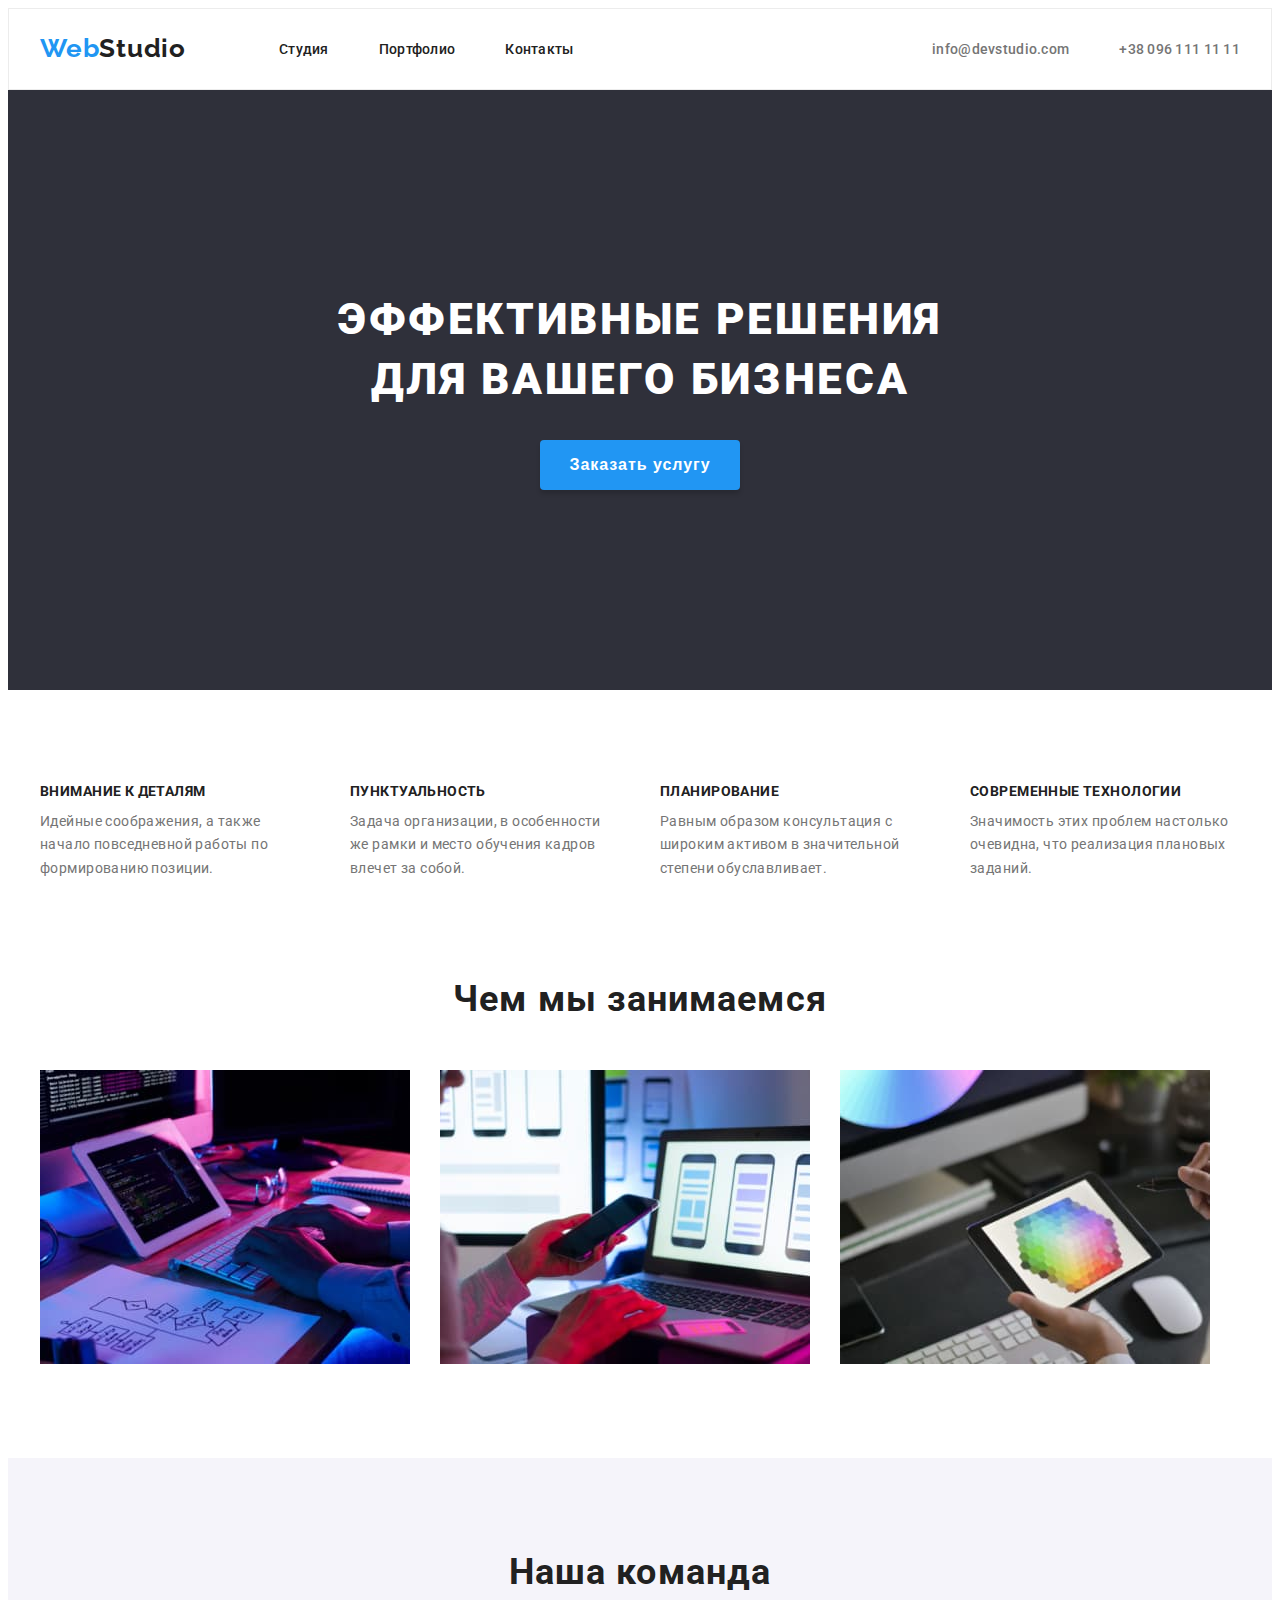
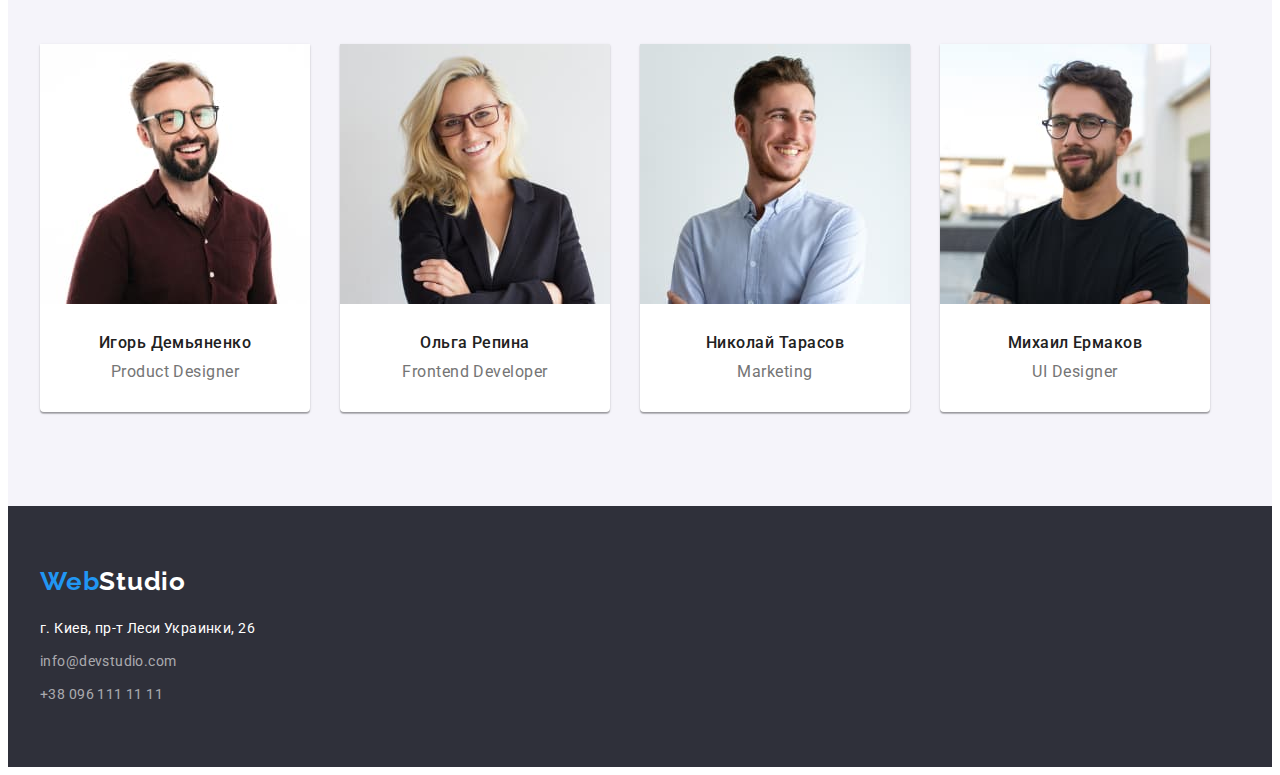
==== index.html @ 81bf01bc "Клонировала" ====
<!DOCTYPE html>
<html lang="ru">
  <head>
    <meta charset="UTF-8" />
    <meta http-equiv="X-UA-Compatible" content="IE=edge" />
    <meta name="viewport" content="width=device-width, initial-scale=1.0" />
    <title>Document</title>
    <link rel="preconnect" href="https://fonts.googleapis.com" />
    <link rel="preconnect" href="https://fonts.gstatic.com" crossorigin />
    <link
      href="https://fonts.googleapis.com/css2?family=Raleway:wght@700&family=Roboto:wght@400;500;700;900&display=swap"
      rel="stylesheet"
    />
    <link
      rel="stylesheet"
      href="https://cdnjs.cloudflare.com/ajax/libs/modern-normalize/1.1.0/modern-normalize.min.css"
      integrity="sha512-wpPYUAdjBVSE4KJnH1VR1HeZfpl1ub8YT/NKx4PuQ5NmX2tKuGu6U/JRp5y+Y8XG2tV+wKQpNHVUX03MfMFn9Q=="
      crossorigin="anonymous"
      referrerpolicy="no-referrer"
    />
    <link rel="stylesheet" href="./css/styles.css" />
  </head>
  <body>
    <header class="header">
      <div class="container header-container">
        <nav class="navigation">
          <a href="" class="logo"><span class="accent">Web</span>Studio</a>
          <ul class="header-list list">
            <li class="header-item">
              <a href="./index.html" class="header-link">Студия</a>
            </li>
            <li class="header-item">
              <a href="./portfolio.html" class="header-link">Портфолио</a>
            </li>
            <li class="header-item">
              <a href="" class="header-link">Контакты</a>
            </li>
          </ul>
        </nav>
        <ul class="header-list-connect list">
          <li class="header-item">
            <a href="mailto:info@devstudio.com" class="header-link-mail"
              >info@devstudio.com</a
            >
          </li>
          <li class="header-item">
            <a href="tel:+380961111111" class="header-link-tel"
              >+38 096 111 11 11</a
            >
          </li>
        </ul>
      </div>
    </header>
    <main>
      <section class="hero">
        <div class="container">
          <h1 class="title">
            Эффективные решения <br />
            для вашего бизнеса
          </h1>
          <div class="btn-content">
            <button type="button" class="btn" style="cursor: pointer">
              Заказать услугу
            </button>
          </div>
        </div>
      </section>
      <section class="info section">
        <div class="container">
          <ul class="info-list list">
            <li class="info-item">
              <h4 class="info-name">Внимание к деталям</h4>
              <div class="info-text-content">
                <p class="info-text">
                  Идейные соображения, а также начало повседневной работы по
                  формированию позиции.
                </p>
              </div>
            </li>

            <li class="info-item">
              <h4 class="info-name">Пунктуальность</h4>
              <div class="info-text-content">
                <p class="info-text">
                  Задача организации, в особенности же рамки и место обучения
                  кадров влечет за собой.
                </p>
              </div>
            </li>

            <li class="info-item">
              <h4 class="info-name">Планирование</h4>
              <div class="info-text-content">
                <p class="info-text">
                  Равным образом консультация с широким активом в значительной
                  степени обуславливает.
                </p>
              </div>
            </li>

            <li class="info-item">
              <h4 class="info-name">Современные технологии</h4>
              <div class="info-text-content">
                <p class="info-text">
                  Значимость этих проблем настолько очевидна, что реализация
                  плановых заданий.
                </p>
              </div>
            </li>
          </ul>
        </div>
      </section>
      <section class="action">
        <div class="container">
          <h2 class="action-title">Чем мы занимаемся</h2>
          <ul class="action-list list">
            <li class="action-item">
              <img
                src="./images/img.jpg"
                alt="печатает код"
                width="370"
                height="294"
                class="action-img"
              />
            </li>
            <li class="action-item">
              <img
                src="./images/img2.jpg"
                alt="дизайн мобильного приложения"
                width="370"
                height="294"
                class="action-img"
              />
            </li>
            <li class="action-item">
              <img
                src="./images/img3.jpg"
                alt="выбор цвета на планшете"
                width="370"
                height="294"
                class="action-img"
              />
            </li>
          </ul>
        </div>
      </section>
      <section class="team section">
        <div class="container">
          <h2 class="team-title">Наша команда</h2>
          <ul class="team-list list">
            <li class="team-item">
              <img
                src="./images/igor_demyanenko.jpg"
                alt="Игорь Демьяненко"
                width="270"
                class="team-img"
              />
              <div class="team-name-content">
                <h3 class="team-name">Игорь Демьяненко</h3>
                <p class="team-position">Product Designer</p>
              </div>
            </li>
            <li class="team-item">
              <img
                src="./images/olga_repina.jpg"
                alt="Ольга Репина"
                width="270"
                class="team-img"
              />
              <div class="team-name-content">
                <h3 class="team-name">Ольга Репина</h3>
                <p class="team-position">Frontend Developer</p>
              </div>
            </li>
            <li class="team-item">
              <img
                src="./images/nikolai_tarasov.jpg"
                alt="Николай Тарасов"
                width="270"
                class="team-img"
              />
              <div class="team-name-content">
                <h3 class="team-name">Николай Тарасов</h3>
                <p class="team-position">Marketing</p>
              </div>
            </li>
            <li class="team-item">
              <img
                src="./images/mihail_ermakov.jpg"
                alt="Михаил Ермаков"
                width="270"
                class="team-img"
              />
              <div class="team-name-content">
                <h3 class="team-name">Михаил Ермаков</h3>
                <p class="team-position">UI Designer</p>
              </div>
            </li>
          </ul>
        </div>
      </section>
    </main>
    <footer class="footer">
      <div class="container">
        <div class="footer-logo-content">
          <a href="" class="footer-logo"
            >Web<span class="footer-accent">Studio</span></a
          >
        </div>
        <address>
          <ul class="footer-list list">
            <li class="footer-item">
              <a
                href="https://goo.gl/maps/QjUmSCMM7ue8ymKq8"
                target="_blank"
                rel="noopener noreferrer nofollow"
                class="footer-link"
                >г. Киев, пр-т Леси Украинки, 26</a
              >
            </li>
            <li class="footer-item">
              <a href="mailto:info@devstudio.com" class="footer-link-mail"
                >info@devstudio.com</a
              >
            </li>
            <li class="footer-item">
              <a href="tel:+380961111111" class="footer-link-tel"
                >+38 096 111 11 11</a
              >
            </li>
          </ul>
        </address>
      </div>
    </footer>
  </body>
</html>
---- css/styles.css ----
:root {
  --header-text-color: #757575;
  --background: #2f303a;
  --color-nav: #2196f3;
}
p,
h1,
h2,
h3,
h4,
h5,
h6 {
  margin: 0;
}
ul {
  margin: 0;
  padding: 0;
}
img {
  display: block;
  max-width: 100%;
  height: auto;
}
button {
  cursor: pointer;
}

body {
  font-family: "Raleway", sans-serif;
  font-family: "Roboto", sans-serif;
  color: #757575;
}
.list {
  list-style: none;
}
a {
  text-decoration: none;
}

.container {
  width: 1200px;
  padding-left: 15px;
  padding-right: 15px;
  margin: 0 auto;
}

.section {
  padding-top: 94px;
  padding-bottom: 94px;
}

.logo {
  font-family: Raleway;
  font-weight: bold;
  font-size: 26px;
  line-height: 1.19;
  letter-spacing: 0.03em;
  color: #212121;
  margin-right: 93px;
}
.accent {
  color: #2196f3;
}

.header {
  padding-top: 24px;
  padding-bottom: 25px;
  border: 1px solid #ececec;
}

.header-container {
  display: flex;
  align-items: center;
}

.navigation {
  display: flex;
  align-items: center;
}

.header-list {
  display: flex;
}

.header-list-connect {
  display: flex;
  margin-left: auto;
}

.header-item + .header-item {
  margin-left: 50px;
}

.header-link {
  font-weight: 500;
  font-size: 14px;
  line-height: 1.14;
  letter-spacing: 0.02em;
  color: #212121;
  padding: 32px 0;
}
.header-link:hover,
.header-link:focus {
  color: var(--color-nav);
}
.header-link-mail,
.header-link-tel {
  font-weight: 500;
  font-size: 14px;
  line-height: 1.14;
  letter-spacing: 0.02em;
  color: #757575;
  padding: 30px 0;
}
.header-link-mail:hover,
.header-link-tel:hover,
.header-link-mail:focus,
.header-link-tel:focus {
  color: var(--color-nav);
}
/* main */

.hero {
  background: var(--background);
  padding-top: 200px;
  padding-bottom: 200px;
}
.title {
  font-weight: 900;
  font-size: 44px;
  line-height: 1.36;
  text-align: center;
  letter-spacing: 0.06em;
  text-transform: uppercase;
  color: #ffffff;
  margin-bottom: 30px;
}
.btn {
  background: #2196f3;
  box-shadow: 0px 4px 4px rgba(0, 0, 0, 0.15);
  border-radius: 4px;
  border: none;
  font-weight: bold;
  font-size: 16px;
  line-height: 1.87;
  display: flex;
  justify-content: center;
  align-items: center;

  letter-spacing: 0.06em;
  color: #ffffff;
  min-width: 200px;
  height: 50px;
}

.btn-content {
  display: flex;
  justify-content: center;
}

.info-list {
  display: flex;
  justify-content: space-between;
}
.info-item + .info-item {
  margin-left: 30px;
}
.info-name {
  font-weight: bold;
  font-size: 14px;
  line-height: 1.14;
  letter-spacing: 0.03em;
  text-transform: uppercase;
  color: #212121;
  margin-bottom: 10px;
}

.info-text {
  width: 270px;
  height: 75px;
}

.info-text {
  font-size: 14px;
  line-height: 1.71;
  letter-spacing: 0.03em;
  color: var(--header-text-color);
}

.action {
  padding-bottom: 94px;
}

.action-list {
  display: flex;
}

.action-item + .action-item {
  margin-left: 30px;
}

.action-title {
  font-weight: bold;
  font-size: 36px;
  line-height: 1.16;
  text-align: center;
  letter-spacing: 0.03em;
  color: #212121;
  margin-bottom: 50px;
}
/*----------------Наша команда------------------*/
.team {
  background: #f5f4fa;
}
.team-title {
  font-weight: bold;
  font-size: 36px;
  line-height: 1.16;
  text-align: center;
  letter-spacing: 0.03em;
  color: #212121;
  margin-bottom: 50px;
}

.team-list {
  display: flex;
}

.team-item {
  background: #ffffff;
  box-shadow: 0px 1px 3px rgba(0, 0, 0, 0.12), 0px 1px 1px rgba(0, 0, 0, 0.14),
    0px 2px 1px rgba(0, 0, 0, 0.2);
  border-radius: 0px 0px 4px 4px;
}

.team-item + .team-item {
  margin-left: 30px;
}

.team-name-content {
  padding-top: 30px;
  padding-bottom: 30px;
}
.team-name {
  font-weight: 500;
  font-size: 16px;
  line-height: 1.18;
  text-align: center;
  letter-spacing: 0.03em;
  color: #212121;
  margin-bottom: 10px;
}
.team-position {
  font-size: 16px;
  line-height: 1.18;
  text-align: center;
  letter-spacing: 0.03em;
  color: var(--header-text-color);
}
/*-------------FOOTER---------------*/
.footer {
  background: var(--background);
  padding-top: 60px;
  padding-bottom: 60px;
}

.footer-logo-content {
  margin-bottom: 20px;
}
.footer-logo {
  font-family: Raleway;
  font-weight: bold;
  font-size: 26px;
  line-height: 1.19;
  letter-spacing: 0.03em;
  color: #2196f3;
}

.footer-accent {
  color: #ffffff;
}

.footer-item:nth-child(-n + 2) {
  margin-bottom: 9px;
}

.footer-link {
  font-style: normal;
  font-weight: normal;
  font-size: 14px;
  line-height: 1.71;
  letter-spacing: 0.03em;
  color: #ffffff;
}
.footer-link-mail,
.footer-link-tel {
  font-style: normal;
  font-weight: normal;
  font-size: 14px;
  line-height: 1.71;
  letter-spacing: 0.03em;
  color: rgba(255, 255, 255, 0.6);
  margin-top: 9px;
}
.footer-link-mail:hover,
.footer-link-tel:hover,
.footer-link:hover,
.footer-link-mail:focus,
.footer-link-tel:focus,
.footer-link:focus {
  color: var(--color-nav);
}
/*------------------------- Портфолио------------------------------- */
.prtf-list-btn {
  display: flex;
  justify-content: center;
  margin-bottom: 50px;
}

.prtf-item-btn + .prtf-item-btn {
  margin-left: 8px;
}

.prtf-btn {
  background: #f5f4fa;
  border-radius: 4px;
  border: none;
  font-weight: 500;
  font-size: 16px;
  line-height: 1.62;
  text-align: center;
  letter-spacing: 0.03em;
  color: #212121;
  padding: 6px 22px;
}

.prtf-btn:hover,
.prtf-btn:focus {
  background: #2196f3;
  color: #ffffff;
  border: none;
}

.prtf-list {
  display: flex;
  flex-wrap: wrap;
  margin-left: -30px;
}

.prtf-item {
  width: calc(100% / 3 - 30px);
  margin-left: 30px;
  background: #ffffff;
}

.prtf-item:nth-child(-n + 6) {
  margin-bottom: 30px;
}

.prtf-title-content {
  padding: 20px 24px;
  background: #ffffff;
  border-right: 1px solid #eeeeee;
  border-bottom: 1px solid #eeeeee;
  border-left: 1px solid #eeeeee;
}

.prtf-title {
  font-weight: bold;
  font-size: 18px;
  line-height: 2;
  letter-spacing: 0.06em;
  color: #212121;
}
.prtf-text {
  font-size: 16px;
  line-height: 30px;
  letter-spacing: 0.03em;
  color: #757575;
}
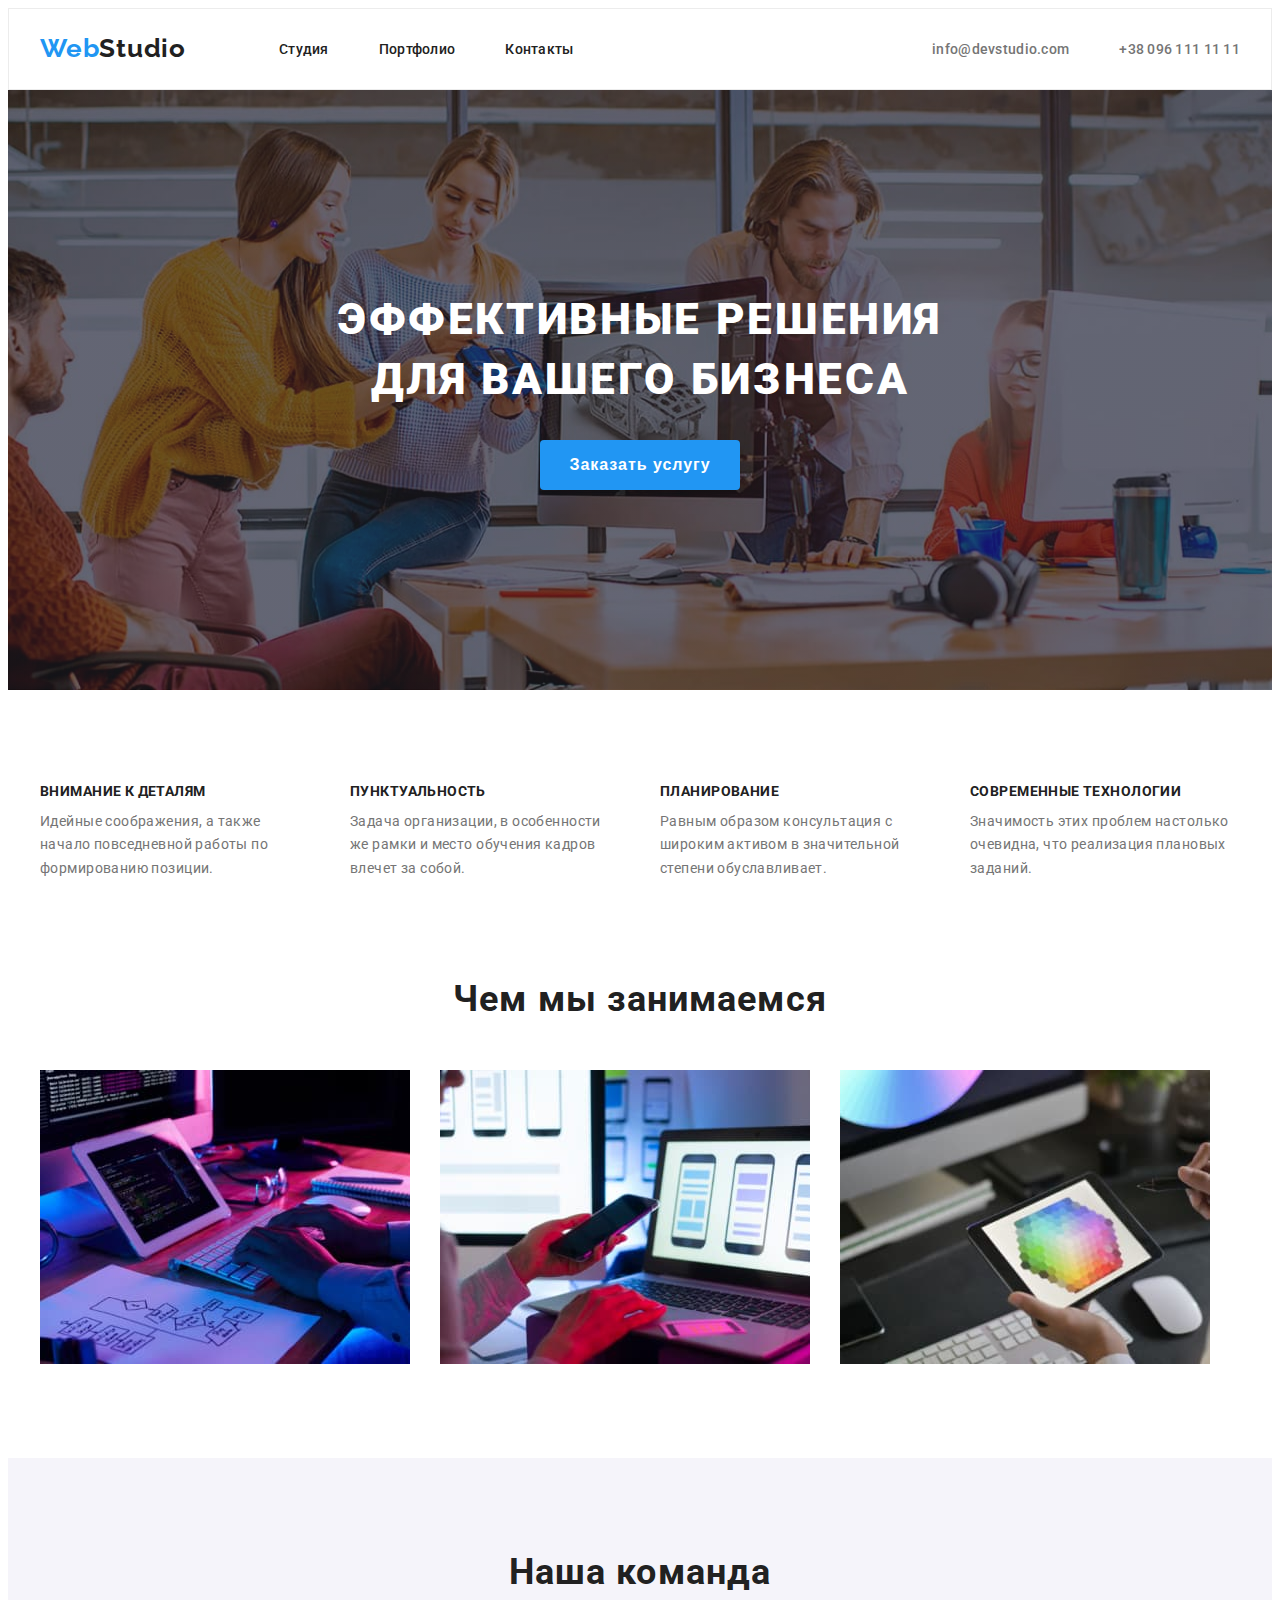
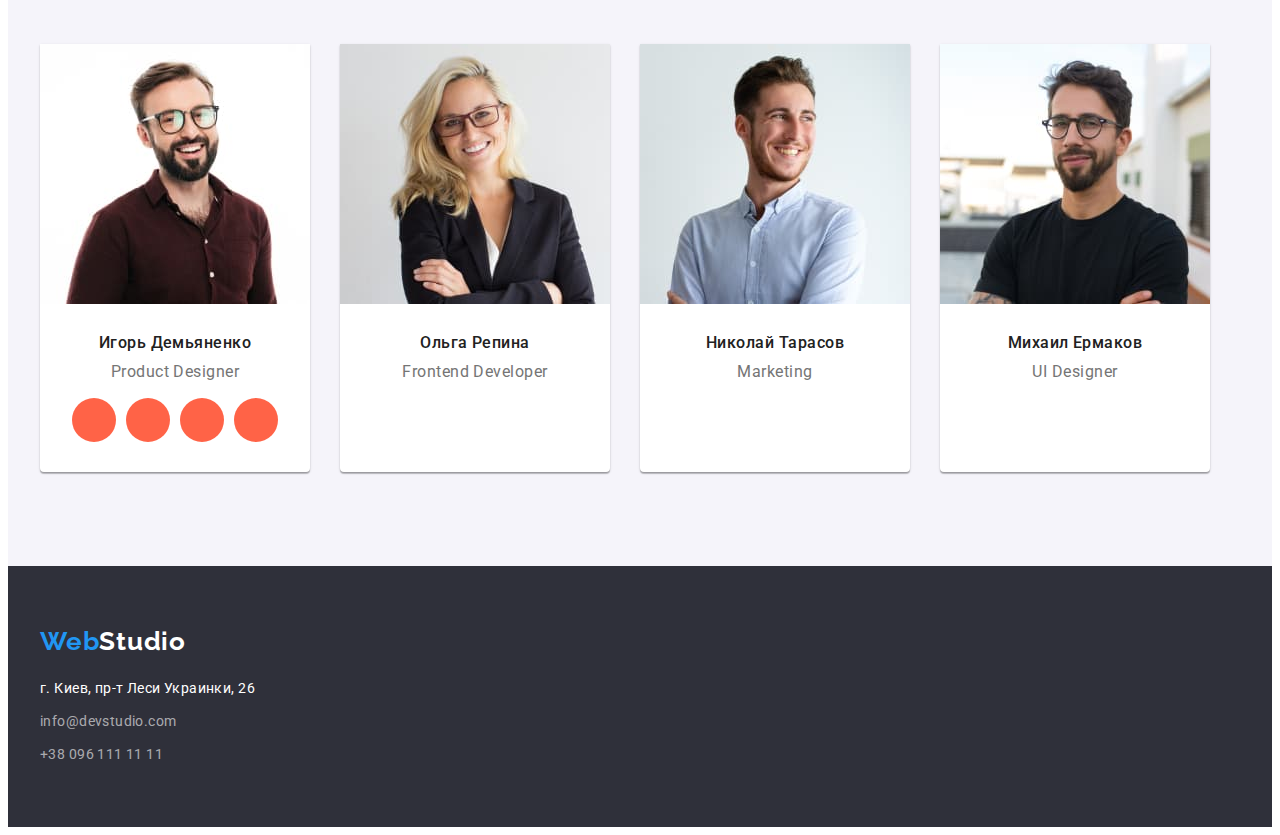
==== commit f7e5bcb1: "!!!!!!!!!" ====
--- a/index.html
+++ b/index.html
@@ -158,6 +158,20 @@
               <div class="team-name-content">
                 <h3 class="team-name">Игорь Демьяненко</h3>
                 <p class="team-position">Product Designer</p>
+                <ul class="team-social-list list">
+                  <li class="team-social-item">
+                    <a href="" class="team-social-link"></a>
+                  </li>
+                  <li class="team-social-item">
+                    <a href="" class="team-social-link"></a>
+                  </li>
+                  <li class="team-social-item">
+                    <a href="" class="team-social-link"></a>
+                  </li>
+                  <li class="team-social-item">
+                    <a href="" class="team-social-link"></a>
+                  </li>
+                </ul>
               </div>
             </li>
             <li class="team-item">
--- a/css/styles.css
+++ b/css/styles.css
@@ -122,6 +122,15 @@
 
 .hero {
   background: var(--background);
+  background-image: linear-gradient(
+      rgba(47, 48, 58, 0.4),
+      rgba(47, 48, 58, 0.4)
+    ),
+    url(../images/hero-bg.jpg);
+  background-repeat: no-repeat;
+  background-position: center;
+  block-size: cover;
+  /* flex-grow: 1; */
   padding-top: 200px;
   padding-bottom: 200px;
 }
@@ -256,6 +265,23 @@
   text-align: center;
   letter-spacing: 0.03em;
   color: var(--header-text-color);
+  margin-bottom: 16px;
+}
+
+.team-social-list {
+  display: flex;
+  justify-content: center;
+}
+
+.team-social-link {
+  width: 44px;
+  height: 44px;
+  background: tomato;
+  border-radius: 50px;
+  display: block;
+}
+.team-social-item + .team-social-item {
+  margin-left: 10px;
 }
 /*-------------FOOTER---------------*/
 .footer {
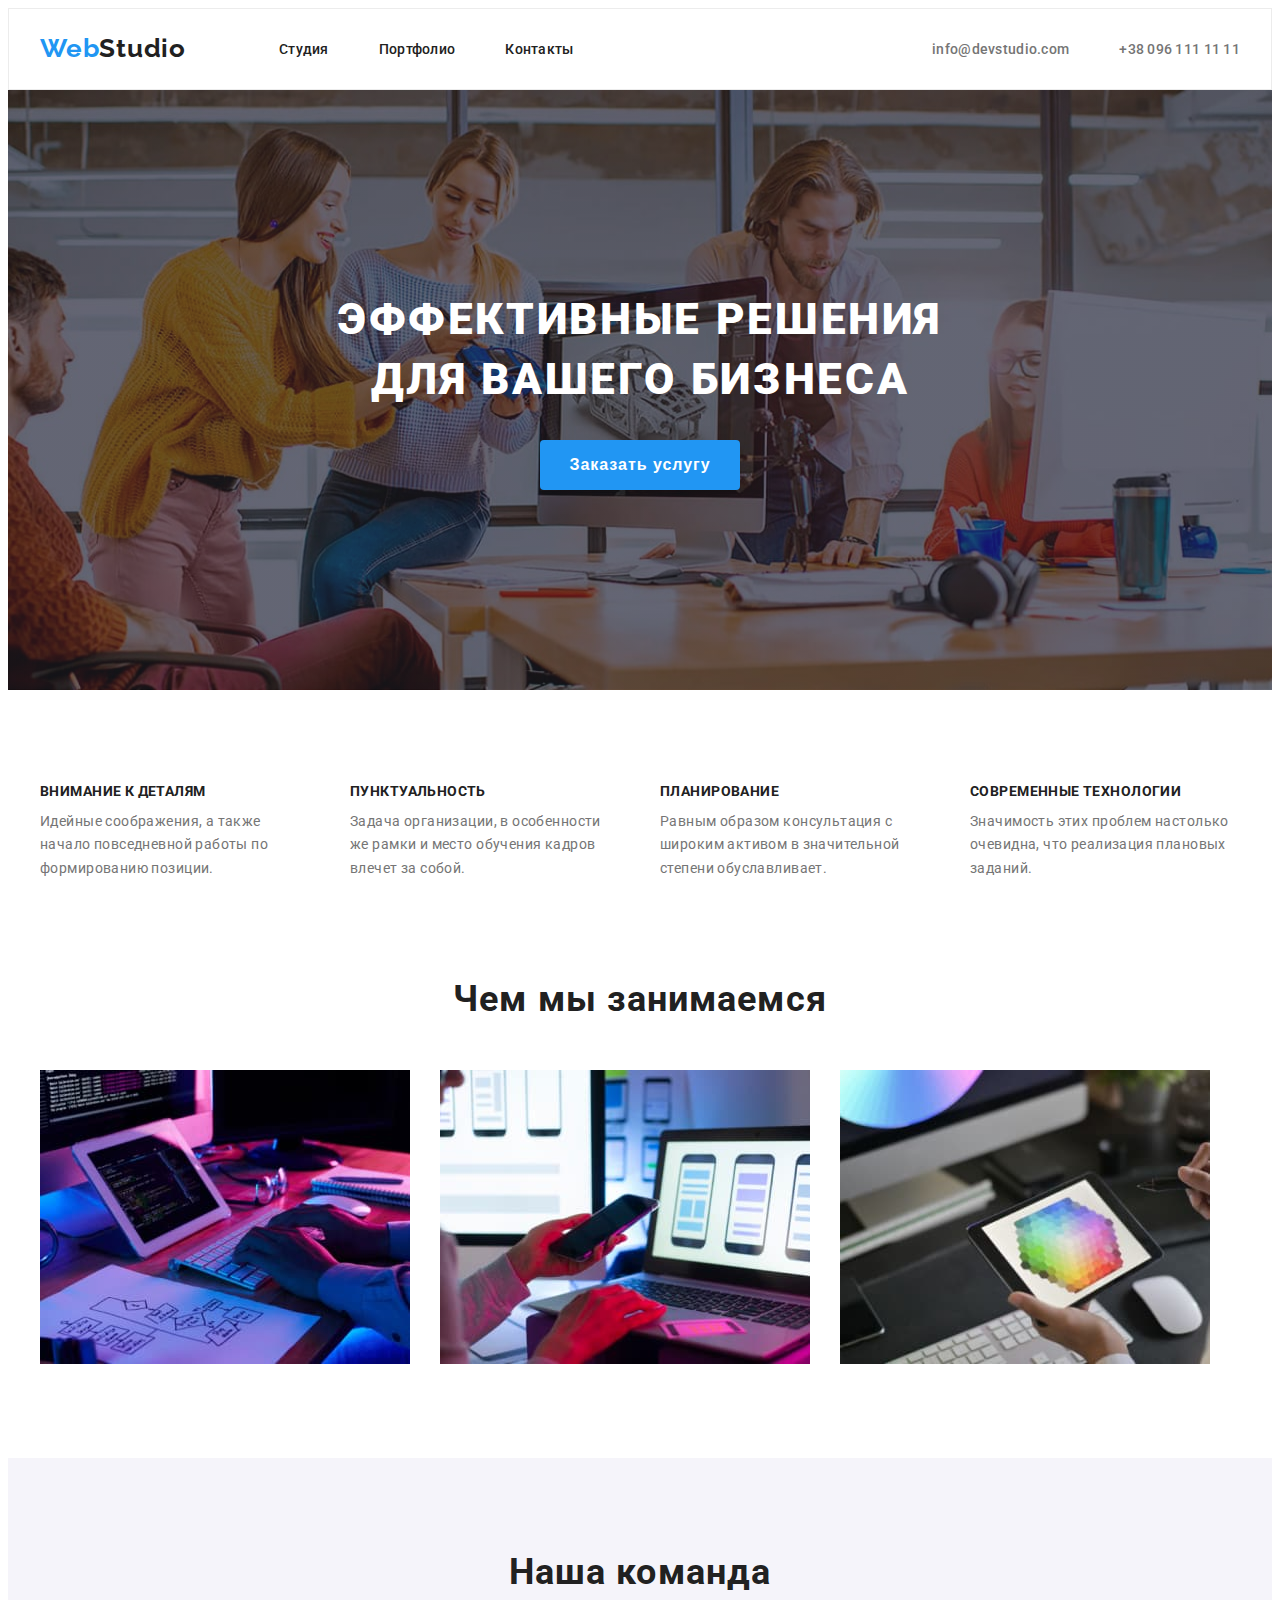
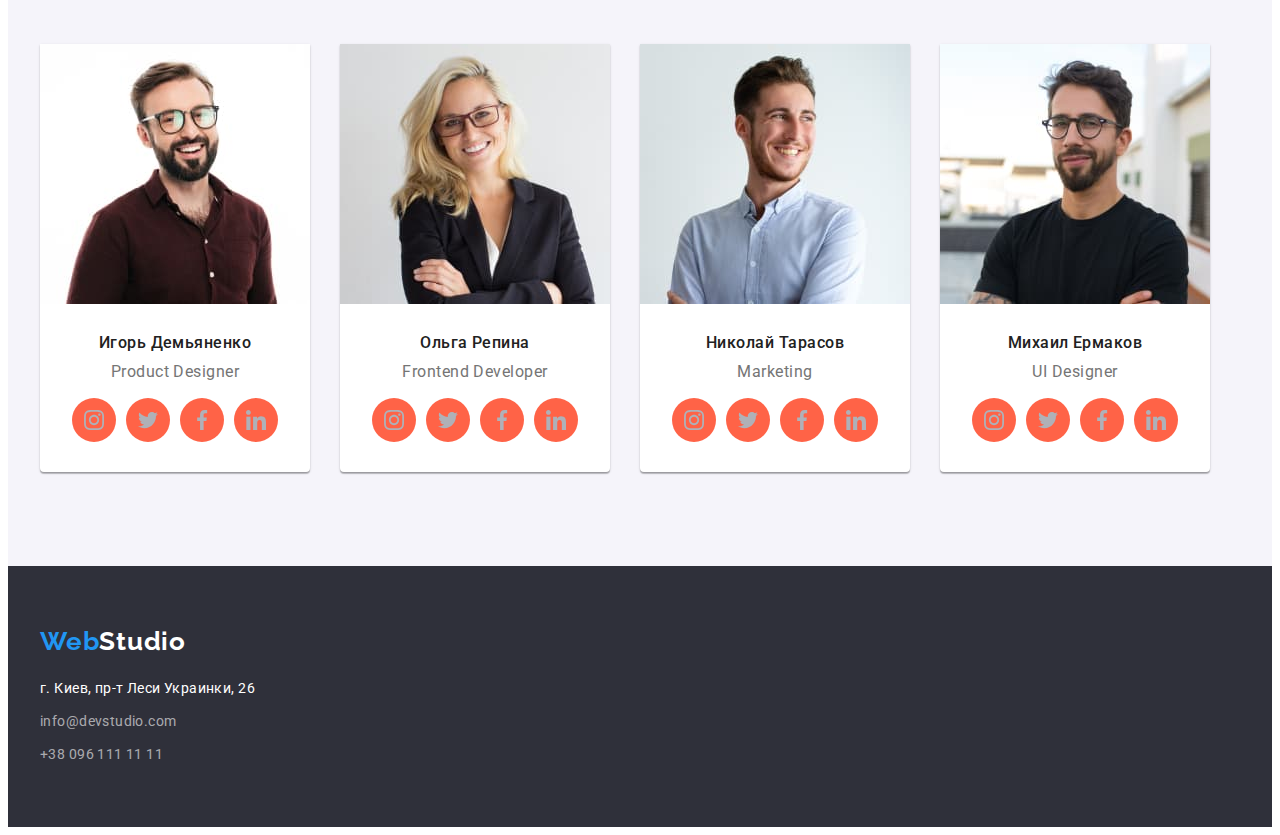
==== commit 358c201c: "icon ко всей команде" ====
--- a/index.html
+++ b/index.html
@@ -160,16 +160,32 @@
                 <p class="team-position">Product Designer</p>
                 <ul class="team-social-list list">
                   <li class="team-social-item">
-                    <a href="" class="team-social-link"></a>
-                  </li>
-                  <li class="team-social-item">
-                    <a href="" class="team-social-link"></a>
-                  </li>
-                  <li class="team-social-item">
-                    <a href="" class="team-social-link"></a>
-                  </li>
-                  <li class="team-social-item">
-                    <a href="" class="team-social-link"></a>
+                    <a href="" class="team-social-link">
+                      <svg class="team-social-icon" width="20" height="20">
+                        <use href="./images/icons.svg#icon-instagram-2"></use>
+                      </svg>
+                    </a>
+                  </li>
+                  <li class="team-social-item">
+                    <a href="" class="team-social-link">
+                      <svg class="team-social-icon" width="20" height="20">
+                        <use href="./images/icons.svg#icon-twitter-1"></use>
+                      </svg>
+                    </a>
+                  </li>
+                  <li class="team-social-item">
+                    <a href="" class="team-social-link">
+                      <svg class="team-social-icon" width="20" height="20">
+                        <use href="./images/icons.svg#icon-facebook-1"></use>
+                      </svg>
+                    </a>
+                  </li>
+                  <li class="team-social-item">
+                    <a href="" class="team-social-link">
+                      <svg class="team-social-icon" width="20" height="20">
+                        <use href="./images/icons.svg#icon-linkedin-1"></use>
+                      </svg>
+                    </a>
                   </li>
                 </ul>
               </div>
@@ -184,6 +200,36 @@
               <div class="team-name-content">
                 <h3 class="team-name">Ольга Репина</h3>
                 <p class="team-position">Frontend Developer</p>
+                <ul class="team-social-list list">
+                  <li class="team-social-item">
+                    <a href="" class="team-social-link">
+                      <svg class="team-social-icon" width="20" height="20">
+                        <use href="./images/icons.svg#icon-instagram-2"></use>
+                      </svg>
+                    </a>
+                  </li>
+                  <li class="team-social-item">
+                    <a href="" class="team-social-link">
+                      <svg class="team-social-icon" width="20" height="20">
+                        <use href="./images/icons.svg#icon-twitter-1"></use>
+                      </svg>
+                    </a>
+                  </li>
+                  <li class="team-social-item">
+                    <a href="" class="team-social-link">
+                      <svg class="team-social-icon" width="20" height="20">
+                        <use href="./images/icons.svg#icon-facebook-1"></use>
+                      </svg>
+                    </a>
+                  </li>
+                  <li class="team-social-item">
+                    <a href="" class="team-social-link">
+                      <svg class="team-social-icon" width="20" height="20">
+                        <use href="./images/icons.svg#icon-linkedin-1"></use>
+                      </svg>
+                    </a>
+                  </li>
+                </ul>
               </div>
             </li>
             <li class="team-item">
@@ -196,6 +242,36 @@
               <div class="team-name-content">
                 <h3 class="team-name">Николай Тарасов</h3>
                 <p class="team-position">Marketing</p>
+                <ul class="team-social-list list">
+                  <li class="team-social-item">
+                    <a href="" class="team-social-link">
+                      <svg class="team-social-icon" width="20" height="20">
+                        <use href="./images/icons.svg#icon-instagram-2"></use>
+                      </svg>
+                    </a>
+                  </li>
+                  <li class="team-social-item">
+                    <a href="" class="team-social-link">
+                      <svg class="team-social-icon" width="20" height="20">
+                        <use href="./images/icons.svg#icon-twitter-1"></use>
+                      </svg>
+                    </a>
+                  </li>
+                  <li class="team-social-item">
+                    <a href="" class="team-social-link">
+                      <svg class="team-social-icon" width="20" height="20">
+                        <use href="./images/icons.svg#icon-facebook-1"></use>
+                      </svg>
+                    </a>
+                  </li>
+                  <li class="team-social-item">
+                    <a href="" class="team-social-link">
+                      <svg class="team-social-icon" width="20" height="20">
+                        <use href="./images/icons.svg#icon-linkedin-1"></use>
+                      </svg>
+                    </a>
+                  </li>
+                </ul>
               </div>
             </li>
             <li class="team-item">
@@ -208,6 +284,36 @@
               <div class="team-name-content">
                 <h3 class="team-name">Михаил Ермаков</h3>
                 <p class="team-position">UI Designer</p>
+                <ul class="team-social-list list">
+                  <li class="team-social-item">
+                    <a href="" class="team-social-link">
+                      <svg class="team-social-icon" width="20" height="20">
+                        <use href="./images/icons.svg#icon-instagram-2"></use>
+                      </svg>
+                    </a>
+                  </li>
+                  <li class="team-social-item">
+                    <a href="" class="team-social-link">
+                      <svg class="team-social-icon" width="20" height="20">
+                        <use href="./images/icons.svg#icon-twitter-1"></use>
+                      </svg>
+                    </a>
+                  </li>
+                  <li class="team-social-item">
+                    <a href="" class="team-social-link">
+                      <svg class="team-social-icon" width="20" height="20">
+                        <use href="./images/icons.svg#icon-facebook-1"></use>
+                      </svg>
+                    </a>
+                  </li>
+                  <li class="team-social-item">
+                    <a href="" class="team-social-link">
+                      <svg class="team-social-icon" width="20" height="20">
+                        <use href="./images/icons.svg#icon-linkedin-1"></use>
+                      </svg>
+                    </a>
+                  </li>
+                </ul>
               </div>
             </li>
           </ul>
--- a/css/styles.css
+++ b/css/styles.css
@@ -278,8 +278,15 @@
   height: 44px;
   background: tomato;
   border-radius: 50px;
-  display: block;
-}
+  display: flex;
+  align-items: center;
+  justify-content: center;
+}
+
+.team-social-icon {
+  fill: #afb1b8;
+}
+
 .team-social-item + .team-social-item {
   margin-left: 10px;
 }
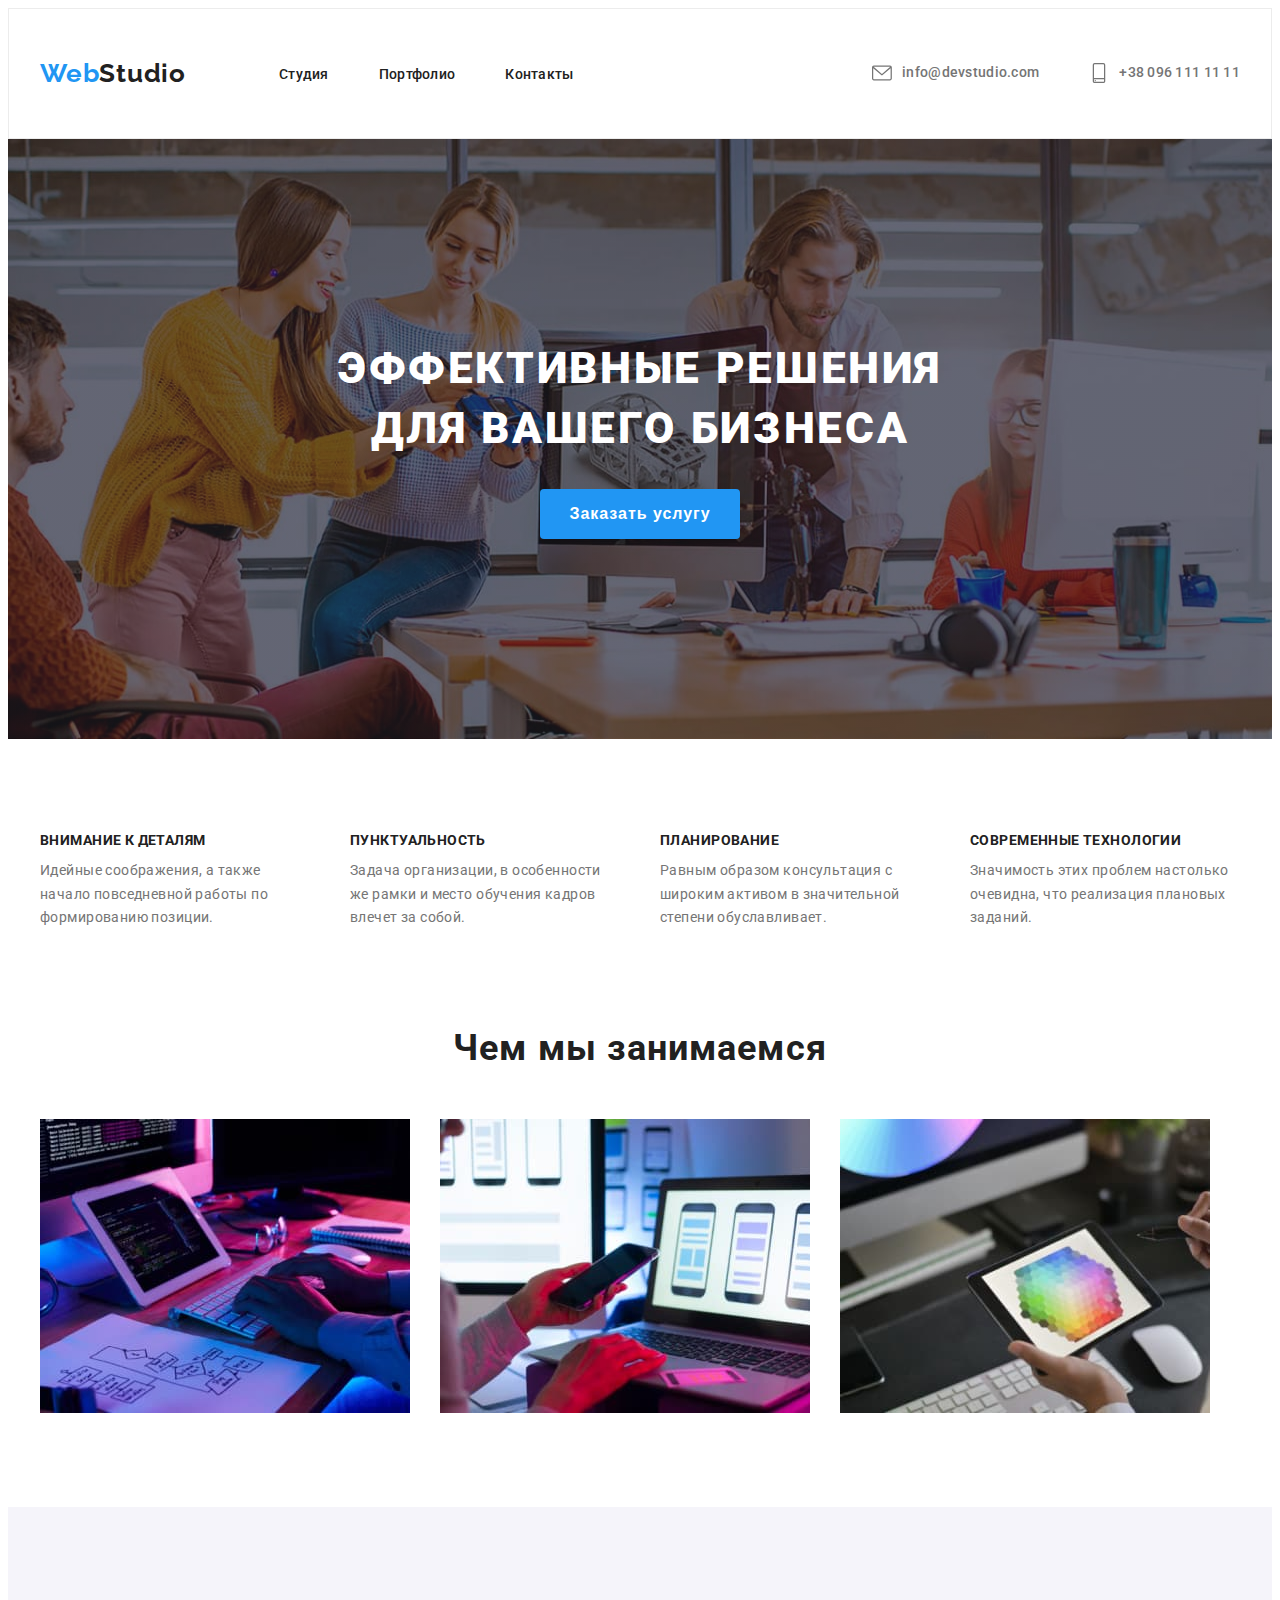
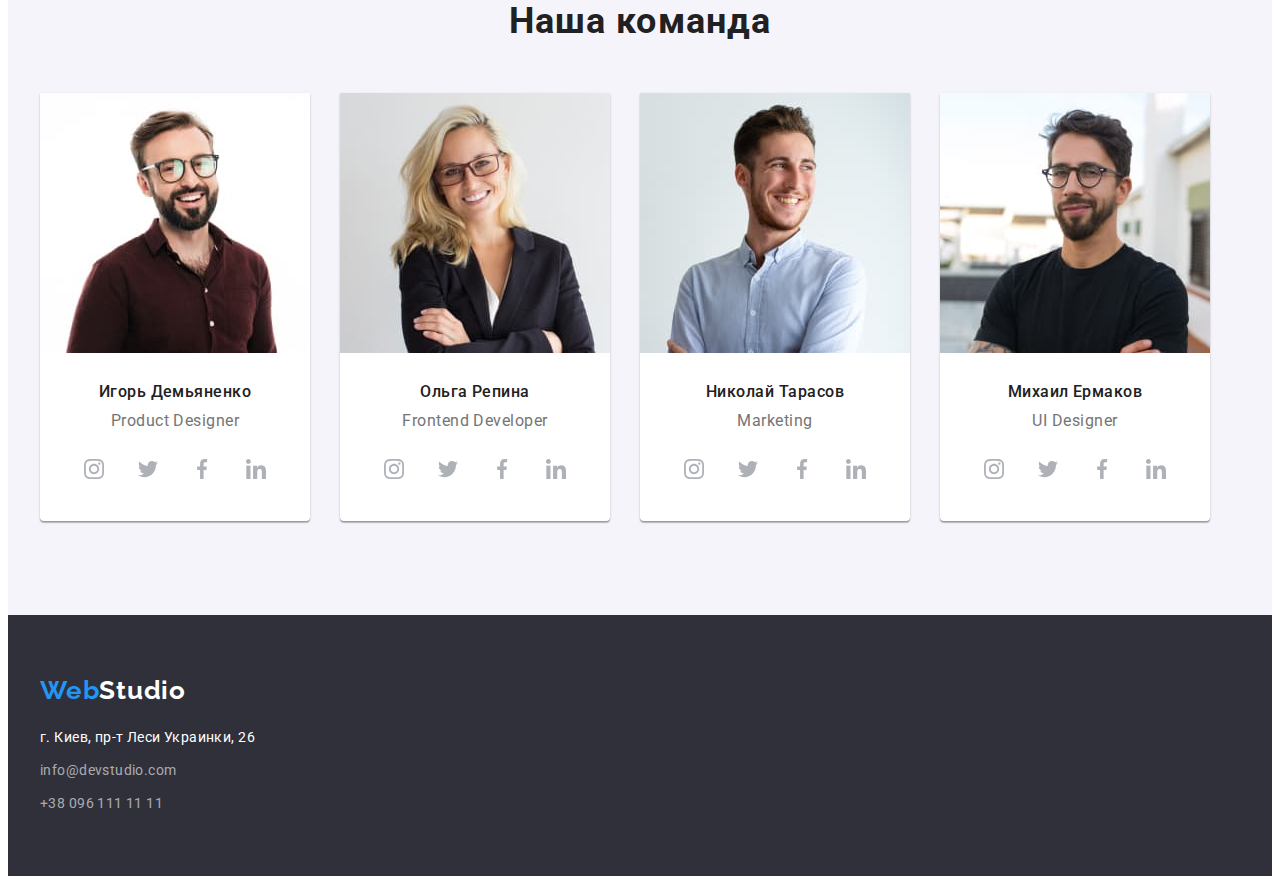
==== commit 4811a4bf: "header-link" ====
--- a/index.html
+++ b/index.html
@@ -39,13 +39,19 @@
         </nav>
         <ul class="header-list-connect list">
           <li class="header-item">
-            <a href="mailto:info@devstudio.com" class="header-link-mail"
-              >info@devstudio.com</a
+            <a href="mailto:info@devstudio.com" class="header-link-mail">
+              <svg class="header-link-icon" width="20" height="20">
+                <use href="./images/icons.svg#icon-envelope"></use>
+              </svg>
+              info@devstudio.com</a
             >
           </li>
           <li class="header-item">
-            <a href="tel:+380961111111" class="header-link-tel"
-              >+38 096 111 11 11</a
+            <a href="tel:+380961111111" class="header-link-tel">
+              <svg class="header-link-icon" width="20" height="20">
+                <use href="./images/icons.svg#icon-smartphone"></use>
+              </svg>
+              +38 096 111 11 11</a
             >
           </li>
         </ul>
--- a/css/styles.css
+++ b/css/styles.css
@@ -111,7 +111,16 @@
   letter-spacing: 0.02em;
   color: #757575;
   padding: 30px 0;
-}
+  display: flex;
+  align-items: center;
+  justify-content: center;
+}
+
+.header-link-icon {
+  fill: currentColor;
+  margin-right: 10px;
+}
+
 .header-link-mail:hover,
 .header-link-tel:hover,
 .header-link-mail:focus,
@@ -276,15 +285,21 @@
 .team-social-link {
   width: 44px;
   height: 44px;
-  background: tomato;
   border-radius: 50px;
   display: flex;
   align-items: center;
   justify-content: center;
+  color: #afb1b8;
 }
 
 .team-social-icon {
-  fill: #afb1b8;
+  fill: currentColor;
+}
+
+.team-social-link:hover,
+.team-social-link:focus {
+  background-color: #2196f3;
+  color: #ffffff;
 }
 
 .team-social-item + .team-social-item {
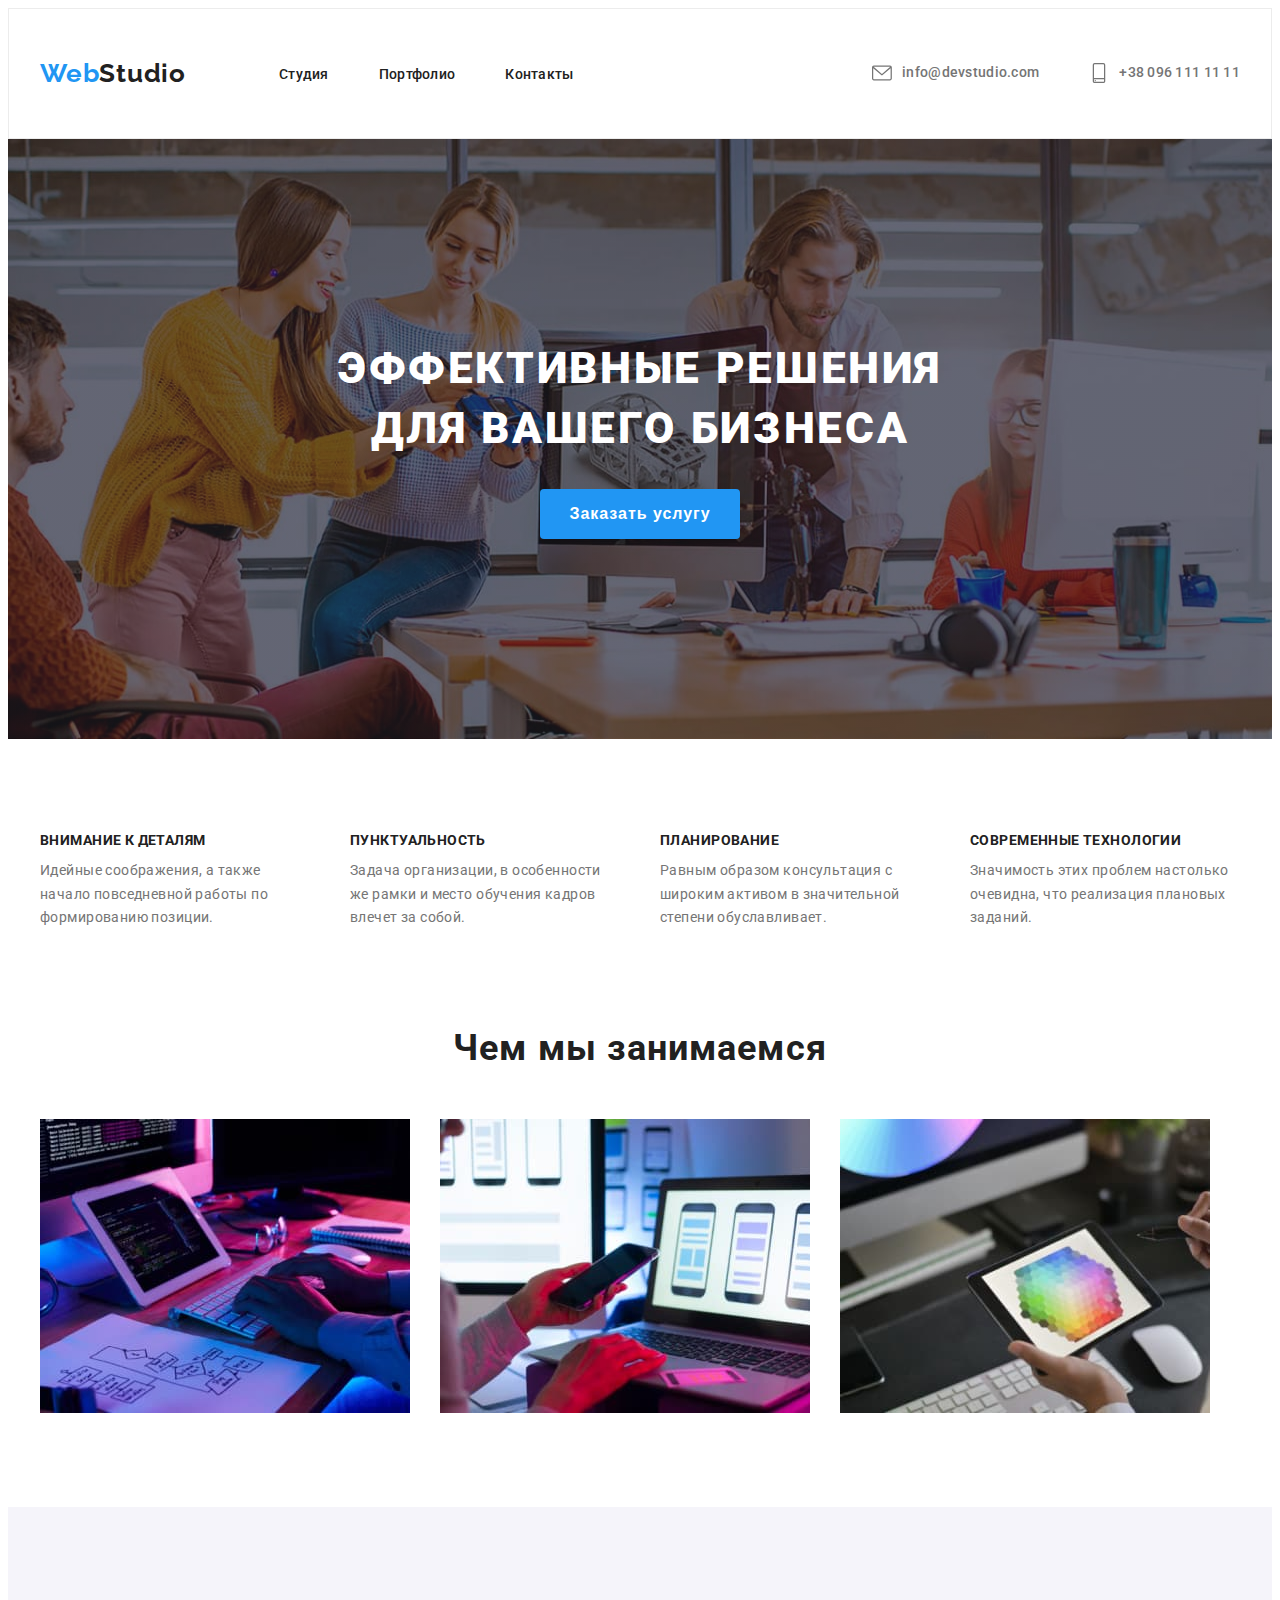
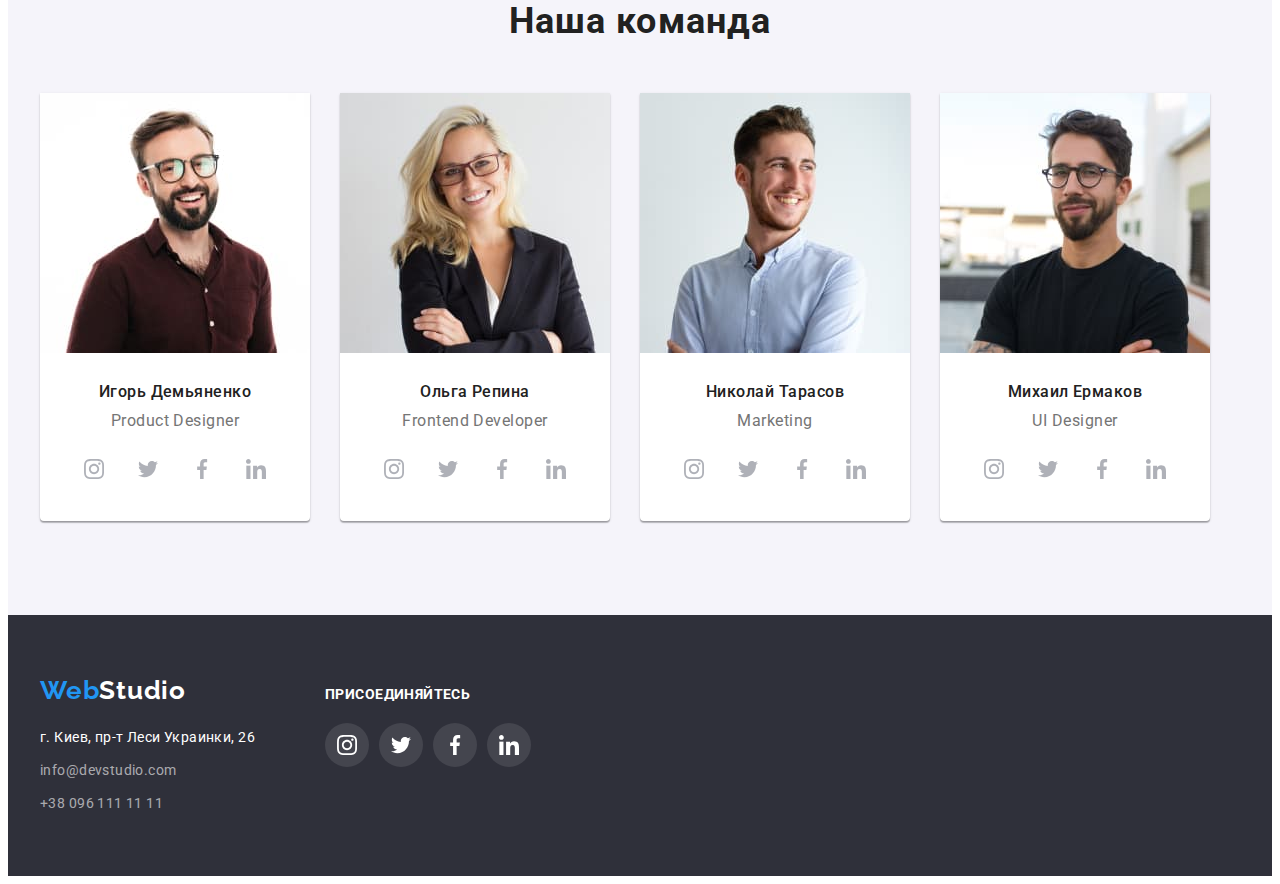
==== commit 6df0bb4d: "footer icon" ====
--- a/index.html
+++ b/index.html
@@ -327,35 +327,70 @@
       </section>
     </main>
     <footer class="footer">
-      <div class="container">
-        <div class="footer-logo-content">
-          <a href="" class="footer-logo"
-            >Web<span class="footer-accent">Studio</span></a
-          >
-        </div>
-        <address>
-          <ul class="footer-list list">
-            <li class="footer-item">
-              <a
-                href="https://goo.gl/maps/QjUmSCMM7ue8ymKq8"
-                target="_blank"
-                rel="noopener noreferrer nofollow"
-                class="footer-link"
-                >г. Киев, пр-т Леси Украинки, 26</a
-              >
-            </li>
-            <li class="footer-item">
-              <a href="mailto:info@devstudio.com" class="footer-link-mail"
-                >info@devstudio.com</a
-              >
-            </li>
-            <li class="footer-item">
-              <a href="tel:+380961111111" class="footer-link-tel"
-                >+38 096 111 11 11</a
-              >
-            </li>
-          </ul>
-        </address>
+      <div class="container footer-container">
+        <div class="footer-content">
+          <div class="footer-logo-content">
+            <a href="" class="footer-logo"
+              >Web<span class="footer-accent">Studio</span></a
+            >
+          </div>
+          <address>
+            <ul class="footer-list list">
+              <li class="footer-item">
+                <a
+                  href="https://goo.gl/maps/QjUmSCMM7ue8ymKq8"
+                  target="_blank"
+                  rel="noopener noreferrer nofollow"
+                  class="footer-link"
+                  >г. Киев, пр-т Леси Украинки, 26</a
+                >
+              </li>
+              <li class="footer-item">
+                <a href="mailto:info@devstudio.com" class="footer-link-mail"
+                  >info@devstudio.com</a
+                >
+              </li>
+              <li class="footer-item">
+                <a href="tel:+380961111111" class="footer-link-tel"
+                  >+38 096 111 11 11</a
+                >
+              </li>
+            </ul>
+          </address>
+        </div>
+        <div class="footer-contetn">
+          <h4 class="footer-text">присоединяйтесь</h4>
+          <ul class="footer-social-list list">
+            <li class="footer-social-item">
+              <a href="" class="footer-social-link">
+                <svg class="footer-social-icon" width="20" height="20">
+                  <use href="./images/icons.svg#icon-instagram-2"></use>
+                </svg>
+              </a>
+            </li>
+            <li class="footer-social-item">
+              <a href="" class="footer-social-link">
+                <svg class="footer-social-icon" width="20" height="20">
+                  <use href="./images/icons.svg#icon-twitter-1"></use>
+                </svg>
+              </a>
+            </li>
+            <li class="footer-social-item">
+              <a href="" class="footer-social-link">
+                <svg class="footer-social-icon" width="20" height="20">
+                  <use href="./images/icons.svg#icon-facebook-1"></use>
+                </svg>
+              </a>
+            </li>
+            <li class="footer-social-item">
+              <a href="" class="footer-social-link">
+                <svg class="footer-social-icon" width="20" height="20">
+                  <use href="./images/icons.svg#icon-linkedin-1"></use>
+                </svg>
+              </a>
+            </li>
+          </ul>
+        </div>
       </div>
     </footer>
   </body>
--- a/css/styles.css
+++ b/css/styles.css
@@ -312,6 +312,11 @@
   padding-bottom: 60px;
 }
 
+.footer-container {
+  display: flex;
+  align-items: baseline;
+}
+
 .footer-logo-content {
   margin-bottom: 20px;
 }
@@ -358,6 +363,50 @@
 .footer-link:focus {
   color: var(--color-nav);
 }
+
+.footer-social-list {
+  display: flex;
+}
+
+.footer-contetn {
+  display: flex;
+  flex-direction: column;
+  margin-left: 70px;
+}
+
+.footer-text {
+  font-size: 14px;
+  line-height: 1.14;
+  letter-spacing: 0.03em;
+  text-transform: uppercase;
+  color: #ffffff;
+  margin-bottom: 20px;
+}
+
+.footer-social-link {
+  width: 44px;
+  height: 44px;
+  border-radius: 50px;
+  display: flex;
+  align-items: center;
+  justify-content: center;
+  background-color: rgba(255, 255, 255, 0.1);
+  color: #ffffff;
+}
+
+.footer-social-icon {
+  fill: currentColor;
+}
+
+.footer-social-link:hover,
+.footer-social-link:focus {
+  background-color: #2196f3;
+  color: #ffffff;
+}
+
+.footer-social-item + .footer-social-item {
+  margin-left: 10px;
+}
 /*------------------------- Портфолио------------------------------- */
 .prtf-list-btn {
   display: flex;
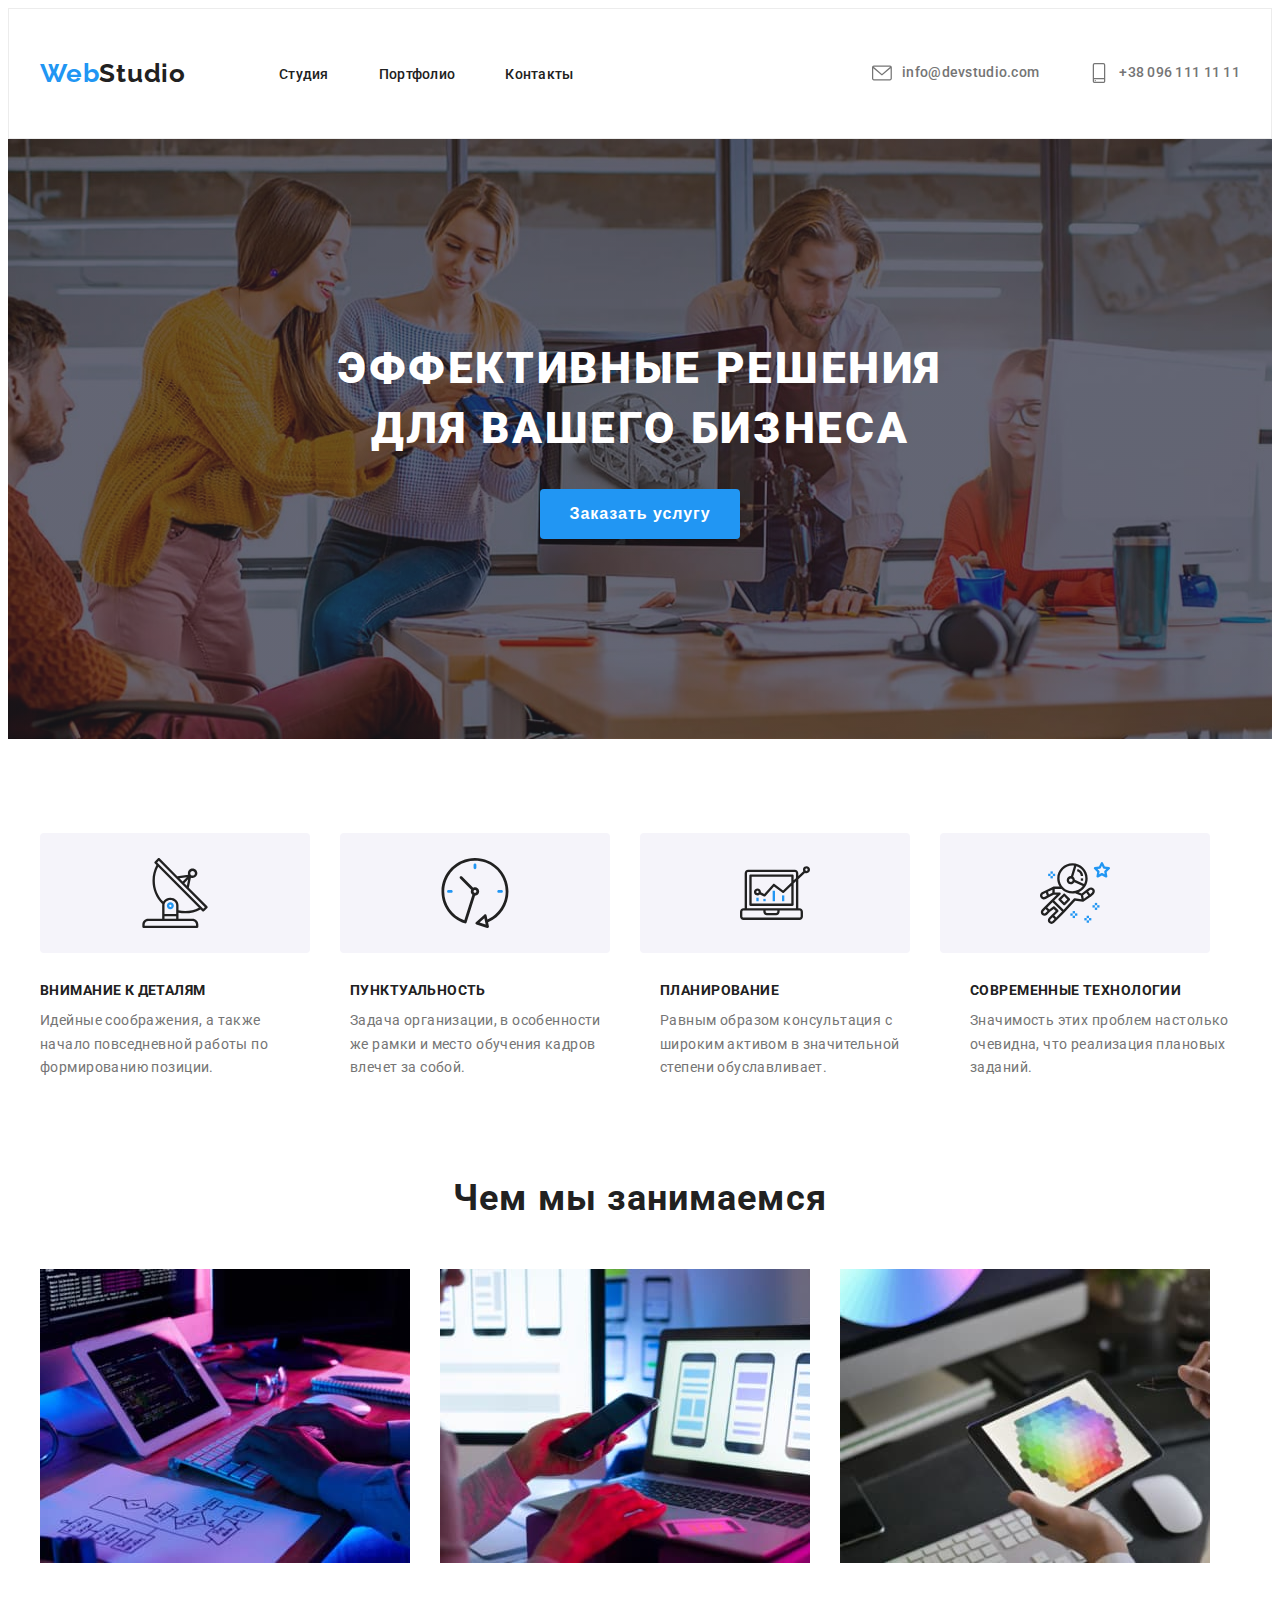
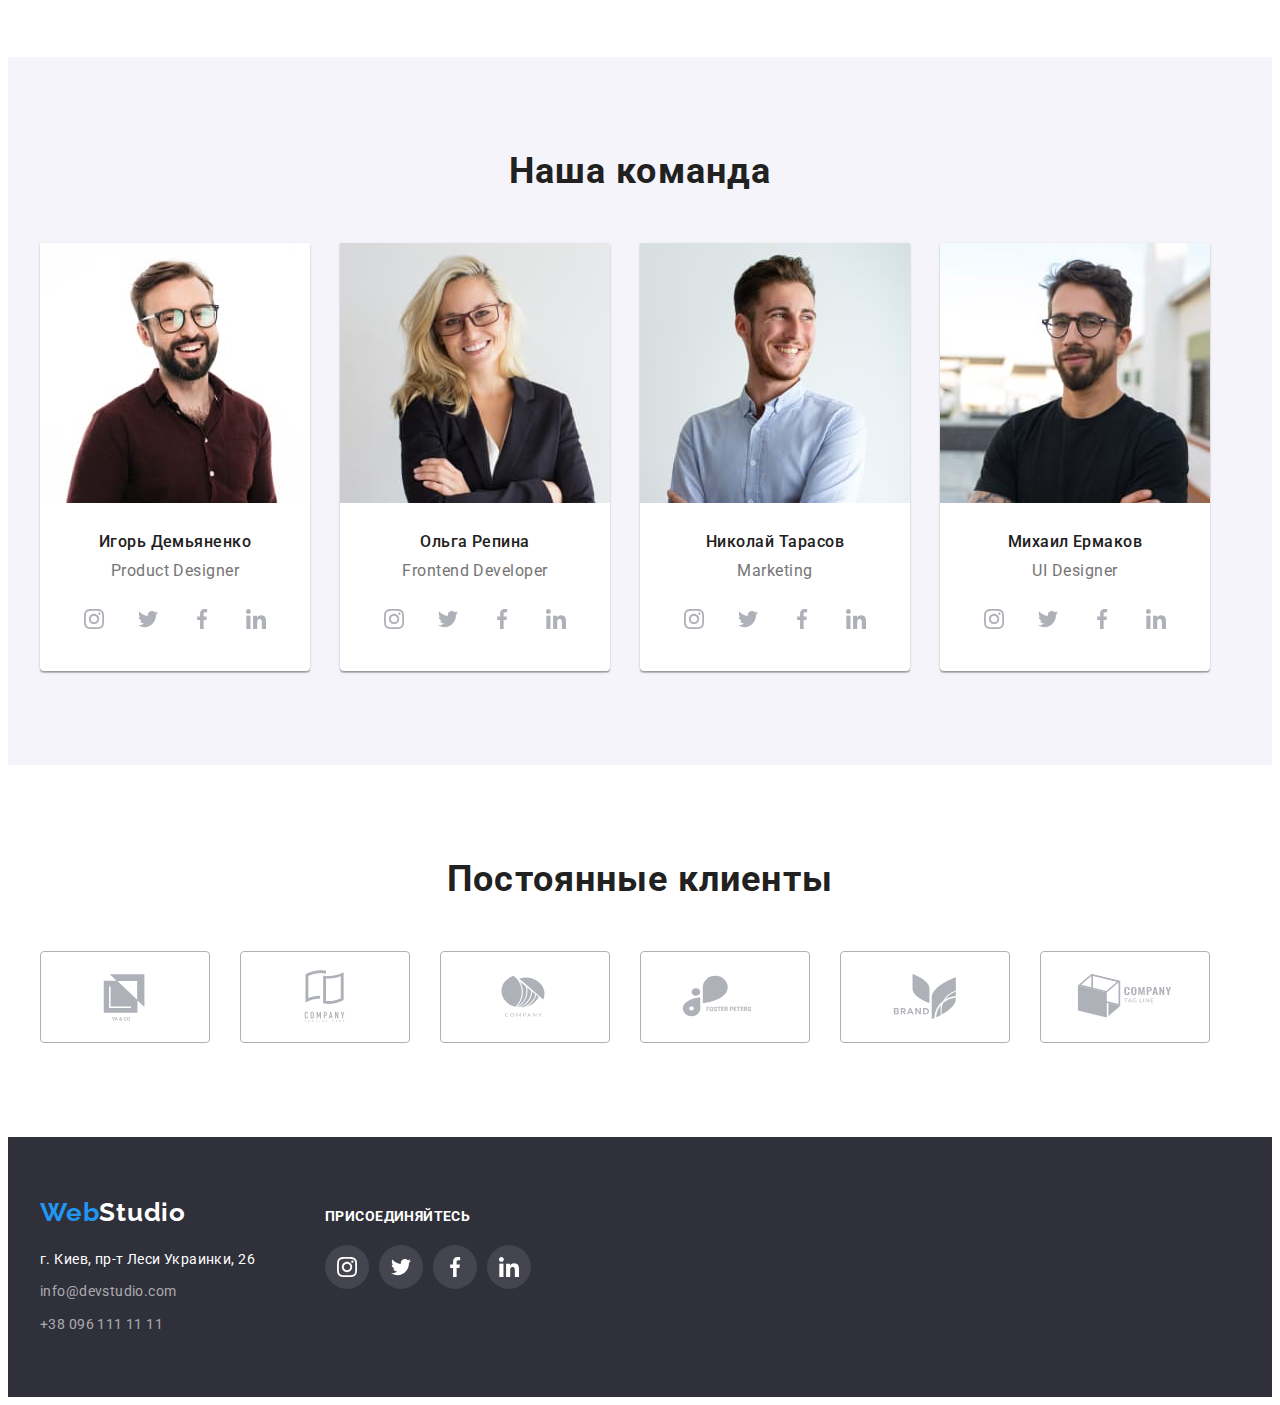
==== commit 373a8f47: "иконки к особенностям" ====
--- a/index.html
+++ b/index.html
@@ -73,47 +73,73 @@
       </section>
       <section class="info section">
         <div class="container">
-          <ul class="info-list list">
-            <li class="info-item">
-              <h4 class="info-name">Внимание к деталям</h4>
-              <div class="info-text-content">
-                <p class="info-text">
-                  Идейные соображения, а также начало повседневной работы по
-                  формированию позиции.
-                </p>
-              </div>
-            </li>
+          <div class="info-icon-content">
+            <ul class="info-icon-list list">
+              <li class="info-icon-item">
+                <svg class="info-icon" width="70" height="70">
+                  <use href="./images/icons.svg#icon-antenna-1"></use>
+                </svg>
+              </li>
+              <li class="info-icon-item">
+                <svg class="info-icon" width="70" height="70">
+                  <use href="./images/icons.svg#icon-clock-1"></use>
+                </svg>
+              </li>
+              <li class="info-icon-item">
+                <svg class="info-icon" width="70" height="70">
+                  <use href="./images/icons.svg#icon-diagram-1"></use>
+                </svg>
+              </li>
+              <li class="info-icon-item">
+                <svg class="info-icon" width="70" height="70">
+                  <use href="./images/icons.svg#icon-astronaut-1"></use>
+                </svg>
+              </li>
+            </ul>
+          </div>
+          <div class="info-content">
+            <ul class="info-list list">
+              <li class="info-item">
+                <h4 class="info-name">Внимание к деталям</h4>
+                <div class="info-text-content">
+                  <p class="info-text">
+                    Идейные соображения, а также начало повседневной работы по
+                    формированию позиции.
+                  </p>
+                </div>
+              </li>
 
-            <li class="info-item">
-              <h4 class="info-name">Пунктуальность</h4>
-              <div class="info-text-content">
-                <p class="info-text">
-                  Задача организации, в особенности же рамки и место обучения
-                  кадров влечет за собой.
-                </p>
-              </div>
-            </li>
+              <li class="info-item">
+                <h4 class="info-name">Пунктуальность</h4>
+                <div class="info-text-content">
+                  <p class="info-text">
+                    Задача организации, в особенности же рамки и место обучения
+                    кадров влечет за собой.
+                  </p>
+                </div>
+              </li>
 
-            <li class="info-item">
-              <h4 class="info-name">Планирование</h4>
-              <div class="info-text-content">
-                <p class="info-text">
-                  Равным образом консультация с широким активом в значительной
-                  степени обуславливает.
-                </p>
-              </div>
-            </li>
+              <li class="info-item">
+                <h4 class="info-name">Планирование</h4>
+                <div class="info-text-content">
+                  <p class="info-text">
+                    Равным образом консультация с широким активом в значительной
+                    степени обуславливает.
+                  </p>
+                </div>
+              </li>
 
-            <li class="info-item">
-              <h4 class="info-name">Современные технологии</h4>
-              <div class="info-text-content">
-                <p class="info-text">
-                  Значимость этих проблем настолько очевидна, что реализация
-                  плановых заданий.
-                </p>
-              </div>
-            </li>
-          </ul>
+              <li class="info-item">
+                <h4 class="info-name">Современные технологии</h4>
+                <div class="info-text-content">
+                  <p class="info-text">
+                    Значимость этих проблем настолько очевидна, что реализация
+                    плановых заданий.
+                  </p>
+                </div>
+              </li>
+            </ul>
+          </div>
         </div>
       </section>
       <section class="action">
@@ -321,6 +347,55 @@
                   </li>
                 </ul>
               </div>
+            </li>
+          </ul>
+        </div>
+      </section>
+      <section class="clients section">
+        <div class="container">
+          <h2 class="clients-title">Постоянные клиенты</h2>
+          <ul class="clients-list list">
+            <li class="clients-item">
+              <a href="" class="clients-link">
+                <svg class="clients-logo" width="106" height="60">
+                  <use href="./images/icons.svg#icon-Logo"></use>
+                </svg>
+              </a>
+            </li>
+            <li class="clients-item">
+              <a href="" class="clients-link">
+                <svg class="clients-logo" width="106" height="60">
+                  <use href="./images/icons.svg#icon-Logo-1"></use>
+                </svg>
+              </a>
+            </li>
+            <li class="clients-item">
+              <a href="" class="clients-link">
+                <svg class="clients-logo" width="106" height="60">
+                  <use href="./images/icons.svg#icon-Logo-2"></use>
+                </svg>
+              </a>
+            </li>
+            <li class="clients-item">
+              <a href="" class="clients-link">
+                <svg class="clients-logo" width="106" height="60">
+                  <use href="./images/icons.svg#icon-Logo-3"></use>
+                </svg>
+              </a>
+            </li>
+            <li class="clients-item">
+              <a href="" class="clients-link">
+                <svg class="clients-logo" width="106" height="60">
+                  <use href="./images/icons.svg#icon-Logo-4"></use>
+                </svg>
+              </a>
+            </li>
+            <li class="clients-item">
+              <a href="" class="clients-link">
+                <svg class="clients-logo" width="106" height="60">
+                  <use href="./images/icons.svg#icon-Logo-5"></use>
+                </svg>
+              </a>
             </li>
           </ul>
         </div>
--- a/css/styles.css
+++ b/css/styles.css
@@ -139,10 +139,11 @@
   background-repeat: no-repeat;
   background-position: center;
   block-size: cover;
-  /* flex-grow: 1; */
+  flex-grow: 1;
   padding-top: 200px;
   padding-bottom: 200px;
 }
+
 .title {
   font-weight: 900;
   font-size: 44px;
@@ -176,13 +177,37 @@
   justify-content: center;
 }
 
+/* ---------INFO------------ */
+.info-icon-list {
+  display: flex;
+}
+
+.info-icon-item {
+  width: 270px;
+  height: 120px;
+  left: 815px;
+  top: 774px;
+  background: #f5f4fa;
+  border-radius: 4px;
+  margin-bottom: 30px;
+  display: flex;
+  justify-content: center;
+  align-items: center;
+}
+
+.info-icon-item + .info-icon-item {
+  margin-left: 30px;
+}
+
 .info-list {
   display: flex;
   justify-content: space-between;
 }
+
 .info-item + .info-item {
   margin-left: 30px;
 }
+
 .info-name {
   font-weight: bold;
   font-size: 14px;
@@ -196,9 +221,6 @@
 .info-text {
   width: 270px;
   height: 75px;
-}
-
-.info-text {
   font-size: 14px;
   line-height: 1.71;
   letter-spacing: 0.03em;
@@ -305,6 +327,56 @@
 .team-social-item + .team-social-item {
   margin-left: 10px;
 }
+
+/* ----------------- clients-------------- */
+
+.clients {
+}
+
+.clients-title {
+  font-weight: bold;
+  font-size: 36px;
+  line-height: 1.16;
+  text-align: center;
+  letter-spacing: 0.03em;
+  color: #212121;
+  margin-bottom: 50px;
+}
+
+.clients-list {
+  display: flex;
+}
+
+.clients-item {
+  width: 170px;
+  height: 92px;
+  border: 1px solid #afb1b8;
+  box-sizing: border-box;
+  border-radius: 4px;
+  display: flex;
+  justify-content: center;
+  align-items: center;
+}
+
+.clients-item + .clients-item {
+  margin-left: 30px;
+}
+
+.clients-link {
+  display: flex;
+  justify-content: center;
+  color: #afb1b8;
+}
+
+.clients-logo {
+  fill: currentColor;
+}
+
+.clients-link:hover,
+.clients-link:focus {
+  color: #2196f3;
+}
+
 /*-------------FOOTER---------------*/
 .footer {
   background: var(--background);
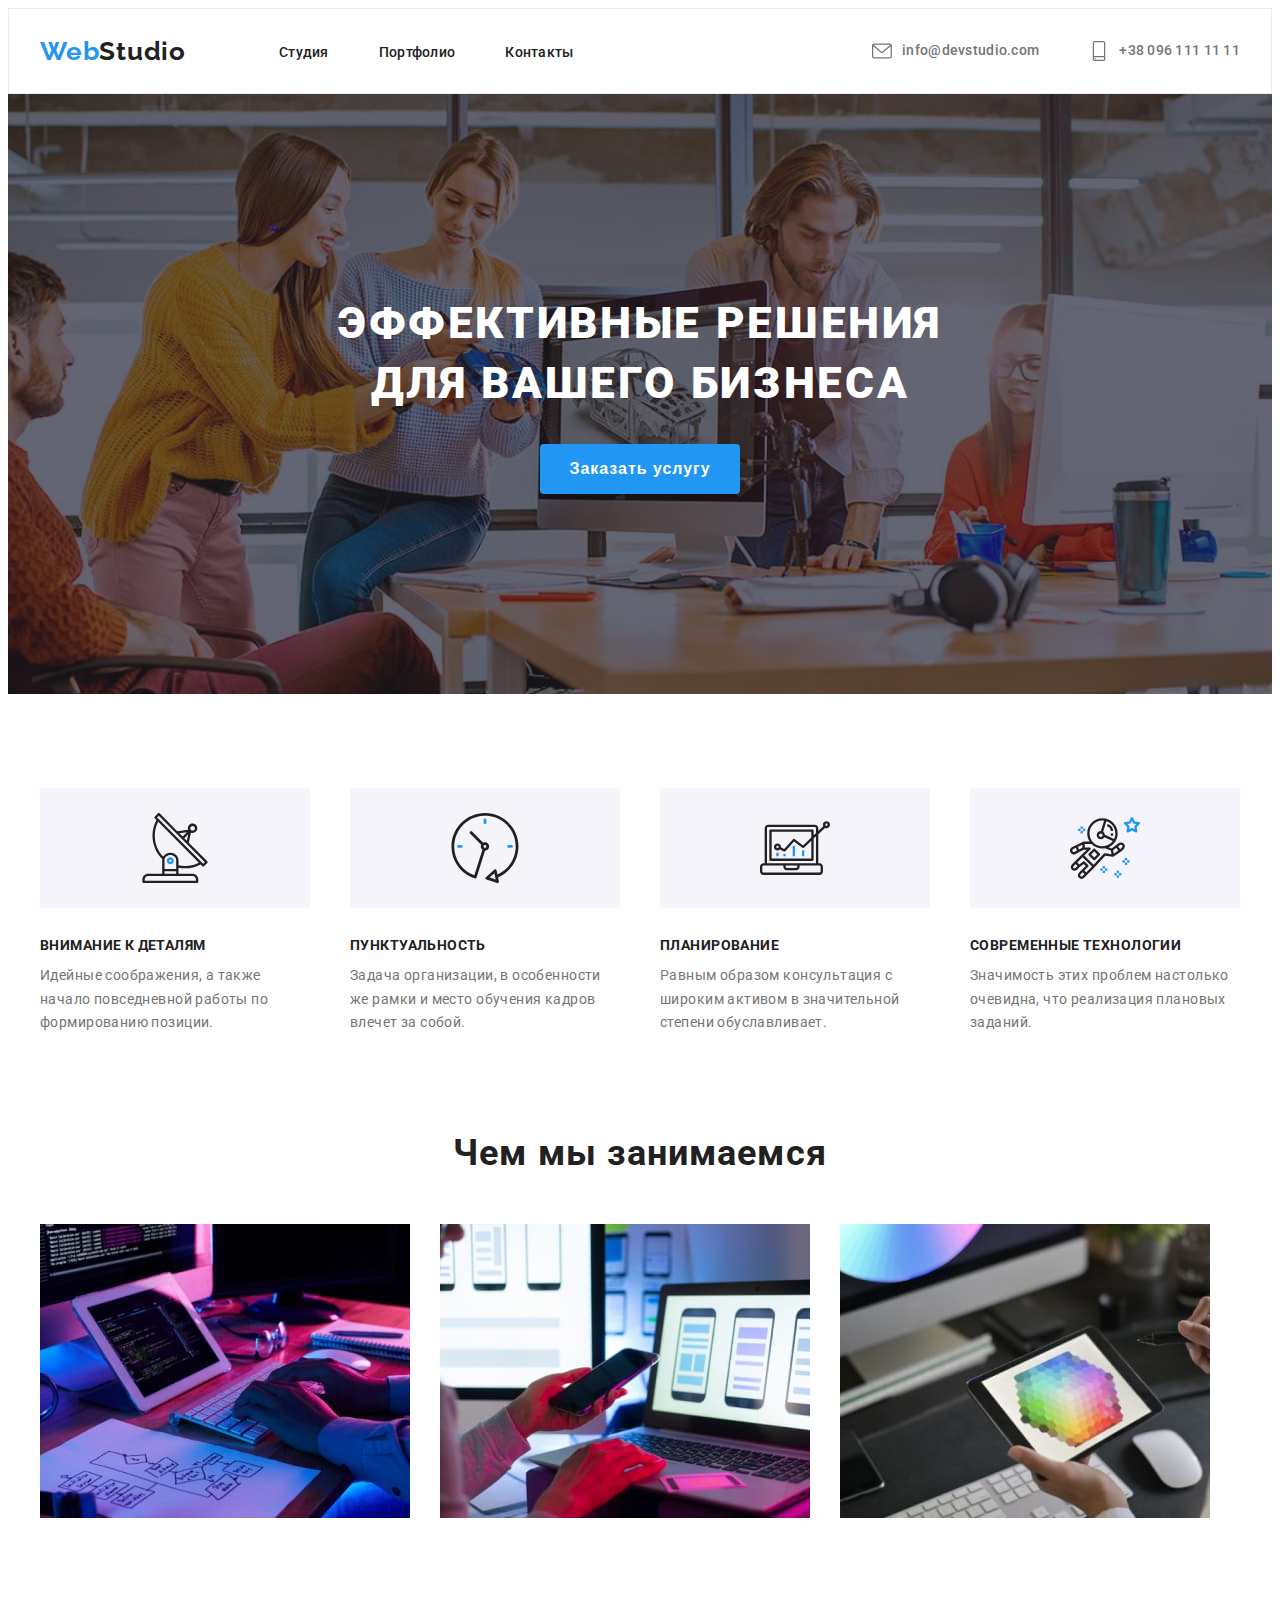
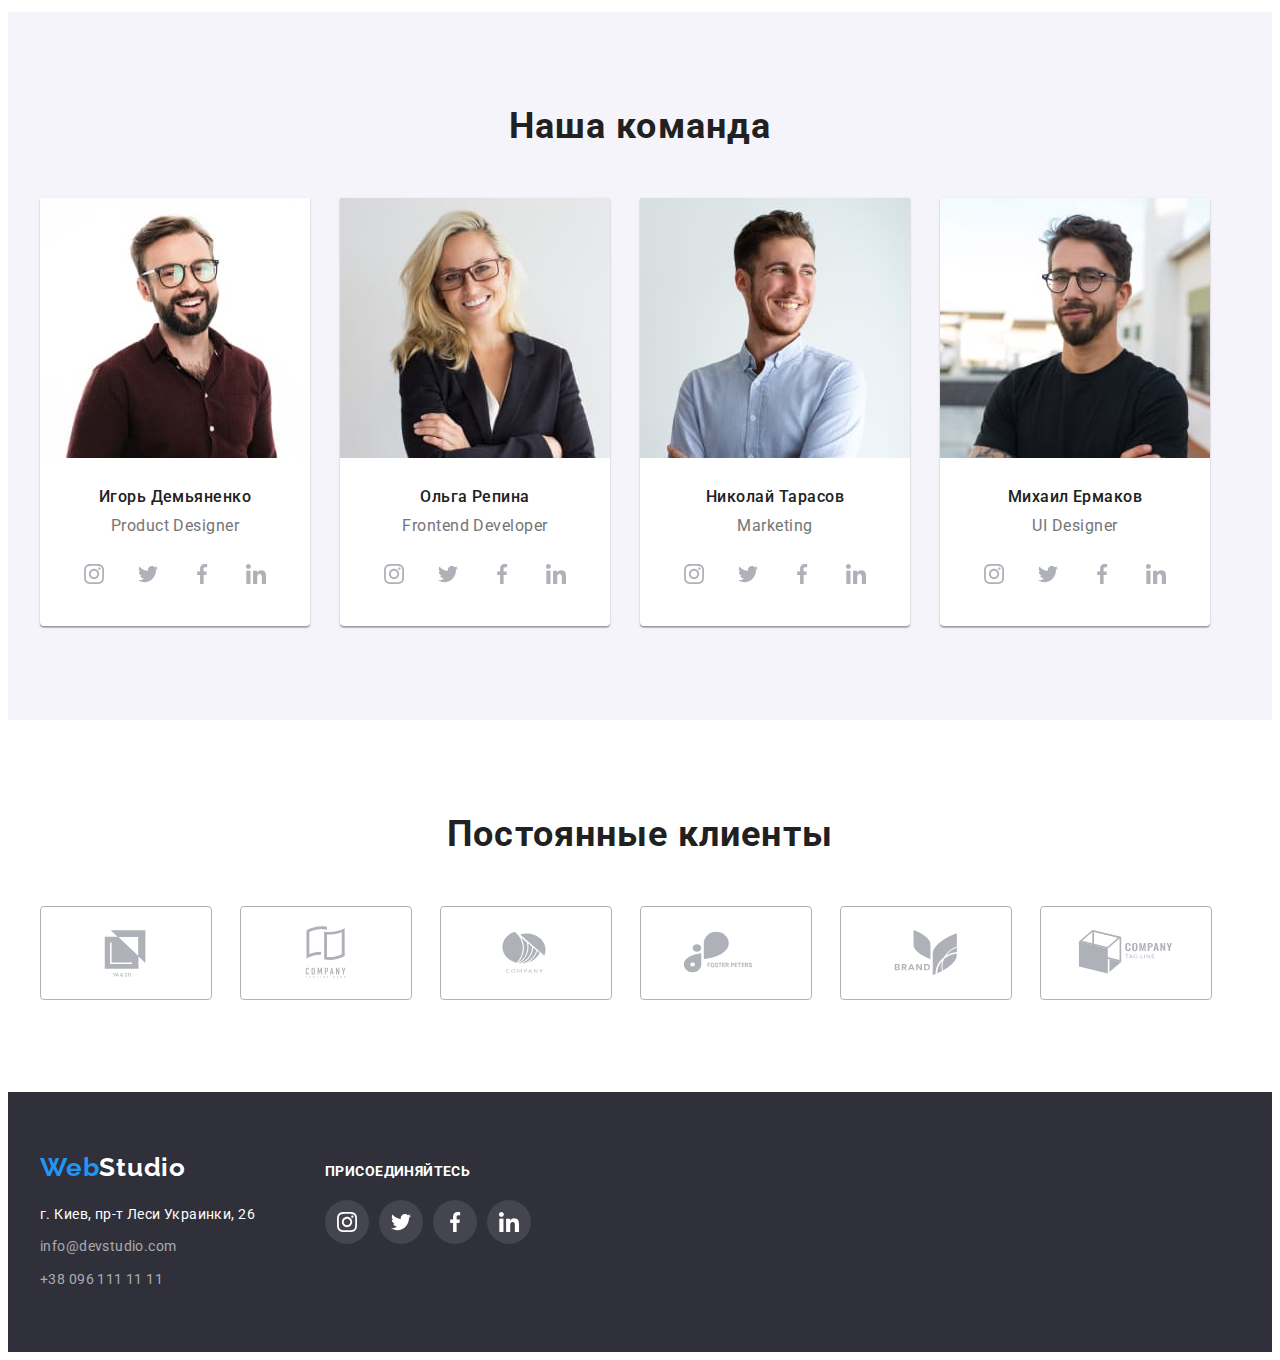
==== commit 3213b482: "Правка ментора ))" ====
--- a/index.html
+++ b/index.html
@@ -73,33 +73,14 @@
       </section>
       <section class="info section">
         <div class="container">
-          <div class="info-icon-content">
-            <ul class="info-icon-list list">
-              <li class="info-icon-item">
-                <svg class="info-icon" width="70" height="70">
-                  <use href="./images/icons.svg#icon-antenna-1"></use>
-                </svg>
-              </li>
-              <li class="info-icon-item">
-                <svg class="info-icon" width="70" height="70">
-                  <use href="./images/icons.svg#icon-clock-1"></use>
-                </svg>
-              </li>
-              <li class="info-icon-item">
-                <svg class="info-icon" width="70" height="70">
-                  <use href="./images/icons.svg#icon-diagram-1"></use>
-                </svg>
-              </li>
-              <li class="info-icon-item">
-                <svg class="info-icon" width="70" height="70">
-                  <use href="./images/icons.svg#icon-astronaut-1"></use>
-                </svg>
-              </li>
-            </ul>
-          </div>
           <div class="info-content">
             <ul class="info-list list">
               <li class="info-item">
+                <div class="info-icon-content">
+                  <svg class="info-icon" width="70" height="70">
+                    <use href="./images/icons.svg#icon-antenna-1"></use>
+                  </svg>
+                </div>
                 <h4 class="info-name">Внимание к деталям</h4>
                 <div class="info-text-content">
                   <p class="info-text">
@@ -110,6 +91,11 @@
               </li>
 
               <li class="info-item">
+                <div class="info-icon-content">
+                  <svg class="info-icon" width="70" height="70">
+                    <use href="./images/icons.svg#icon-clock-1"></use>
+                  </svg>
+                </div>
                 <h4 class="info-name">Пунктуальность</h4>
                 <div class="info-text-content">
                   <p class="info-text">
@@ -120,6 +106,11 @@
               </li>
 
               <li class="info-item">
+                <div class="info-icon-content">
+                  <svg class="info-icon" width="70" height="70">
+                    <use href="./images/icons.svg#icon-diagram-1"></use>
+                  </svg>
+                </div>
                 <h4 class="info-name">Планирование</h4>
                 <div class="info-text-content">
                   <p class="info-text">
@@ -130,6 +121,11 @@
               </li>
 
               <li class="info-item">
+                <div class="info-icon-content">
+                  <svg class="info-icon" width="70" height="70">
+                    <use href="./images/icons.svg#icon-astronaut-1"></use>
+                  </svg>
+                </div>
                 <h4 class="info-name">Современные технологии</h4>
                 <div class="info-text-content">
                   <p class="info-text">
--- a/css/styles.css
+++ b/css/styles.css
@@ -63,8 +63,6 @@
 }
 
 .header {
-  padding-top: 24px;
-  padding-bottom: 25px;
   border: 1px solid #ececec;
 }
 
@@ -110,7 +108,7 @@
   line-height: 1.14;
   letter-spacing: 0.02em;
   color: #757575;
-  padding: 30px 0;
+  padding: 32px 0;
   display: flex;
   align-items: center;
   justify-content: center;
@@ -138,7 +136,7 @@
     url(../images/hero-bg.jpg);
   background-repeat: no-repeat;
   background-position: center;
-  block-size: cover;
+
   flex-grow: 1;
   padding-top: 200px;
   padding-bottom: 200px;
@@ -165,7 +163,6 @@
   display: flex;
   justify-content: center;
   align-items: center;
-
   letter-spacing: 0.06em;
   color: #ffffff;
   min-width: 200px;
@@ -178,11 +175,8 @@
 }
 
 /* ---------INFO------------ */
-.info-icon-list {
-  display: flex;
-}
-
-.info-icon-item {
+
+.info-icon-content {
   width: 270px;
   height: 120px;
   left: 815px;
@@ -330,9 +324,6 @@
 
 /* ----------------- clients-------------- */
 
-.clients {
-}
-
 .clients-title {
   font-weight: bold;
   font-size: 36px;
@@ -350,12 +341,6 @@
 .clients-item {
   width: 170px;
   height: 92px;
-  border: 1px solid #afb1b8;
-  box-sizing: border-box;
-  border-radius: 4px;
-  display: flex;
-  justify-content: center;
-  align-items: center;
 }
 
 .clients-item + .clients-item {
@@ -364,8 +349,13 @@
 
 .clients-link {
   display: flex;
+  align-items: center;
   justify-content: center;
   color: #afb1b8;
+  border: 1px solid #afb1b8;
+  border-radius: 4px;
+  width: 100%;
+  height: 100%;
 }
 
 .clients-logo {
@@ -375,6 +365,7 @@
 .clients-link:hover,
 .clients-link:focus {
   color: #2196f3;
+  border-color: #2196f3;
 }
 
 /*-------------FOOTER---------------*/
@@ -508,6 +499,9 @@
   background: #2196f3;
   color: #ffffff;
   border: none;
+  box-shadow: 0px 3px 1px rgba(0, 0, 0, 0.1), 0px 1px 2px rgba(0, 0, 0, 0.08),
+    0px 2px 2px rgba(0, 0, 0, 0.12);
+  border-radius: 4px;
 }
 
 .prtf-list {
@@ -519,11 +513,23 @@
 .prtf-item {
   width: calc(100% / 3 - 30px);
   margin-left: 30px;
-  background: #ffffff;
+  /* background: #ffffff; */
 }
 
 .prtf-item:nth-child(-n + 6) {
   margin-bottom: 30px;
+}
+
+.prtf-link-card {
+  display: block;
+}
+
+.prtf-link-card:hover,
+.prtf-link-card:focus {
+  background: #ffffff;
+  box-sizing: border-box;
+  box-shadow: 0px 1px 1px rgba(0, 0, 0, 0.12), 0px 4px 4px rgba(0, 0, 0, 0.06),
+    1px 4px 6px rgba(0, 0, 0, 0.16);
 }
 
 .prtf-title-content {
